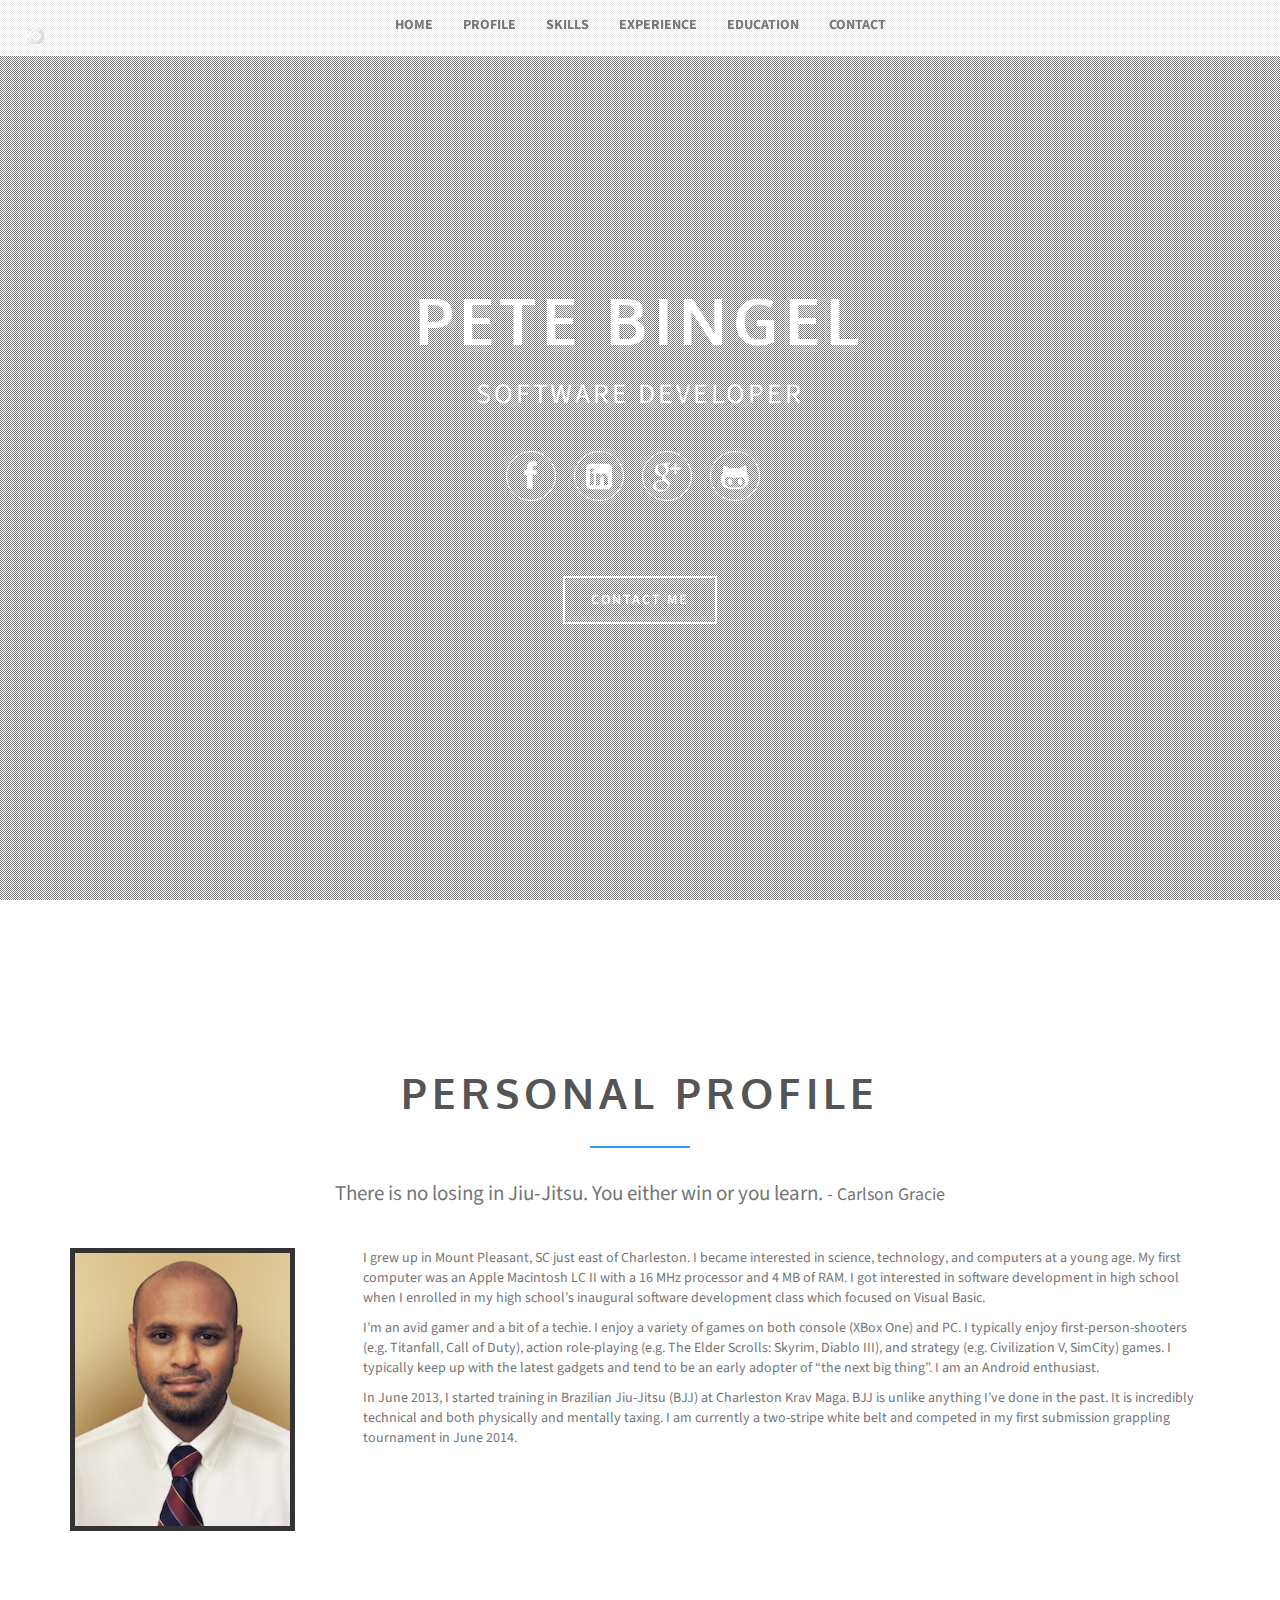
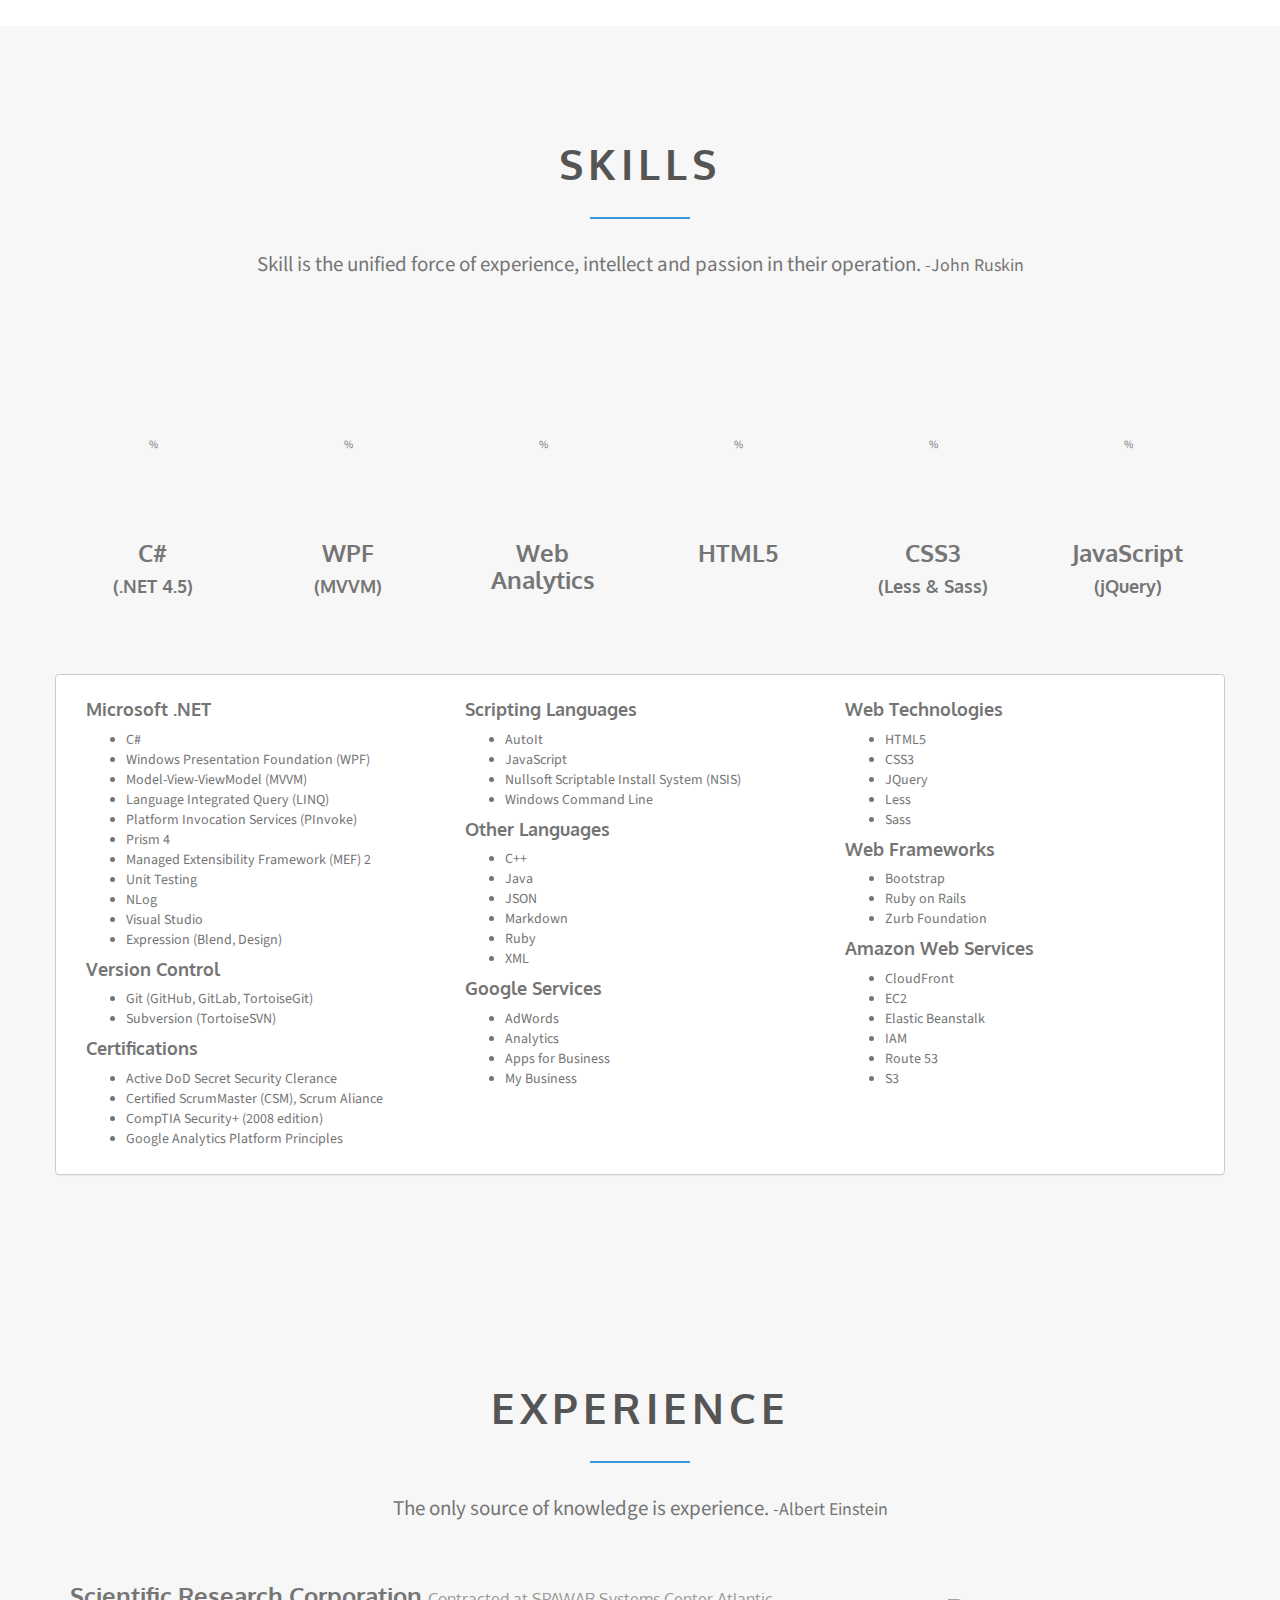
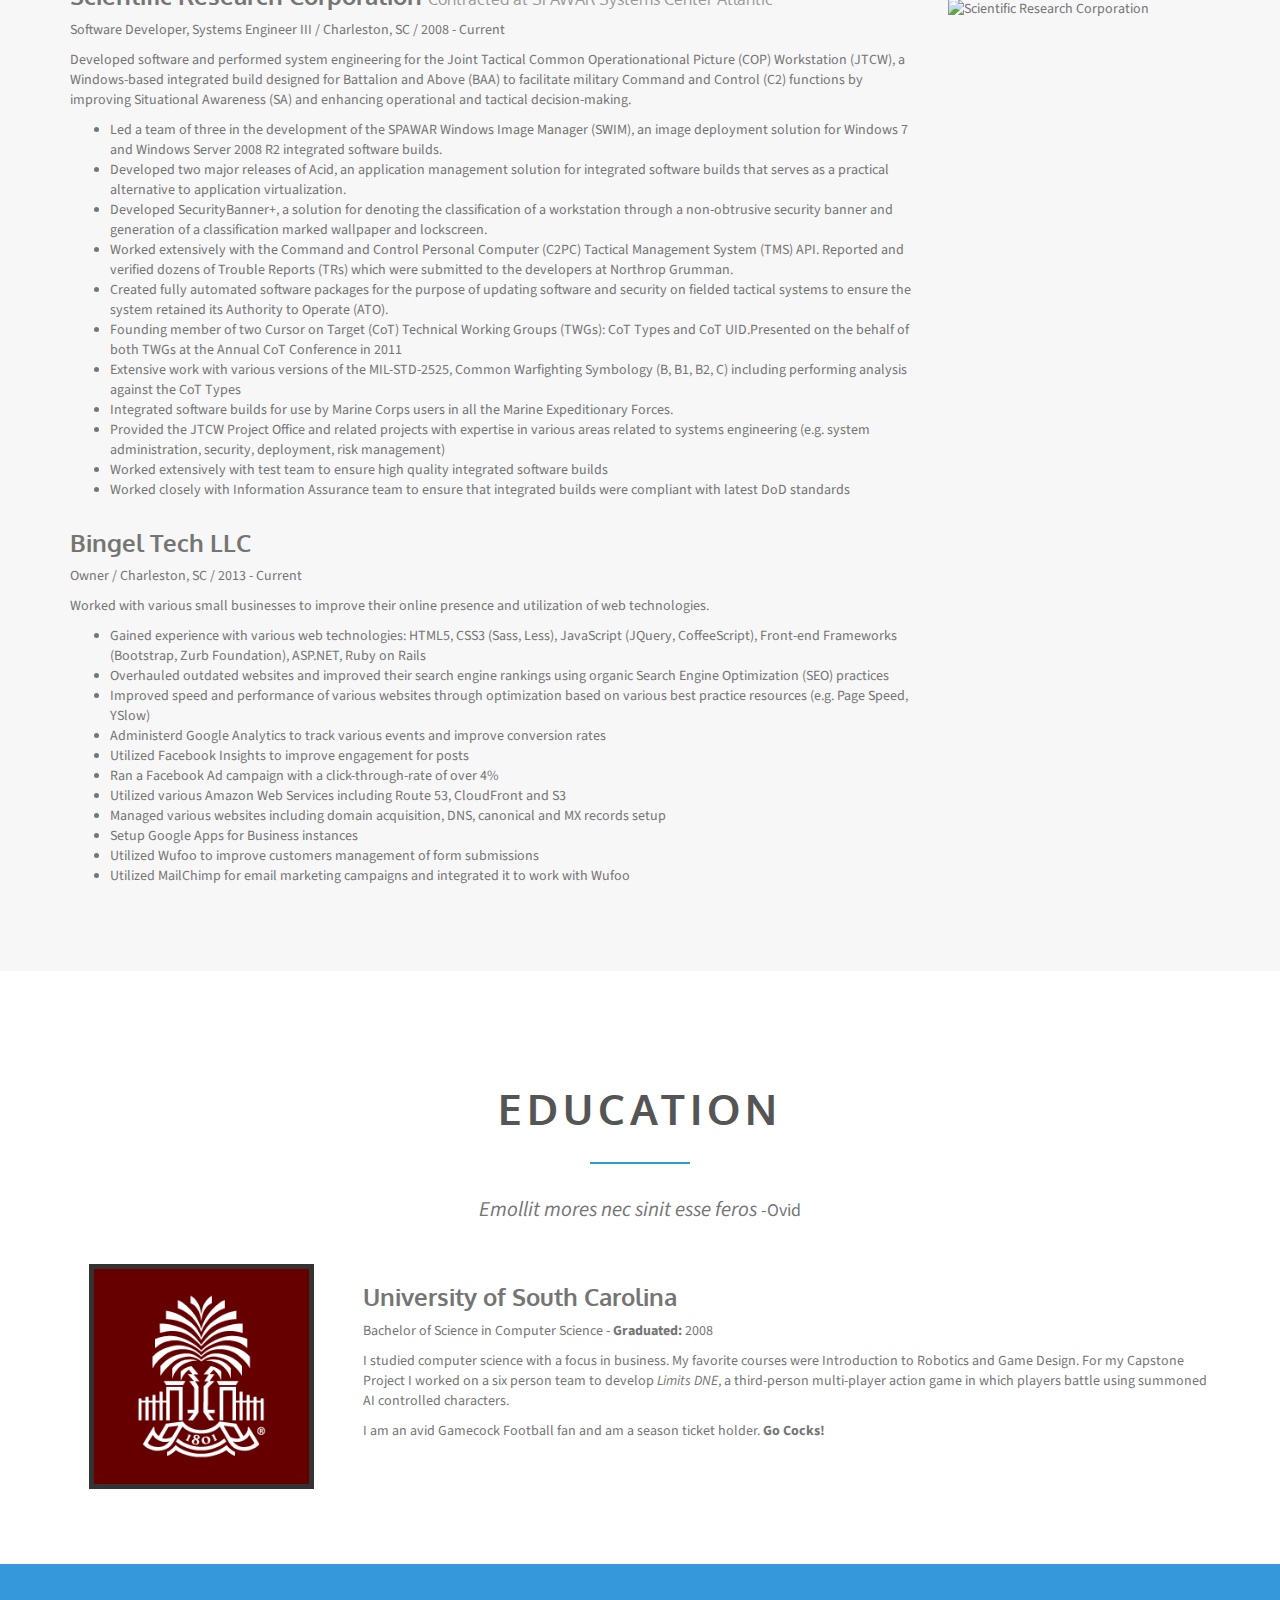
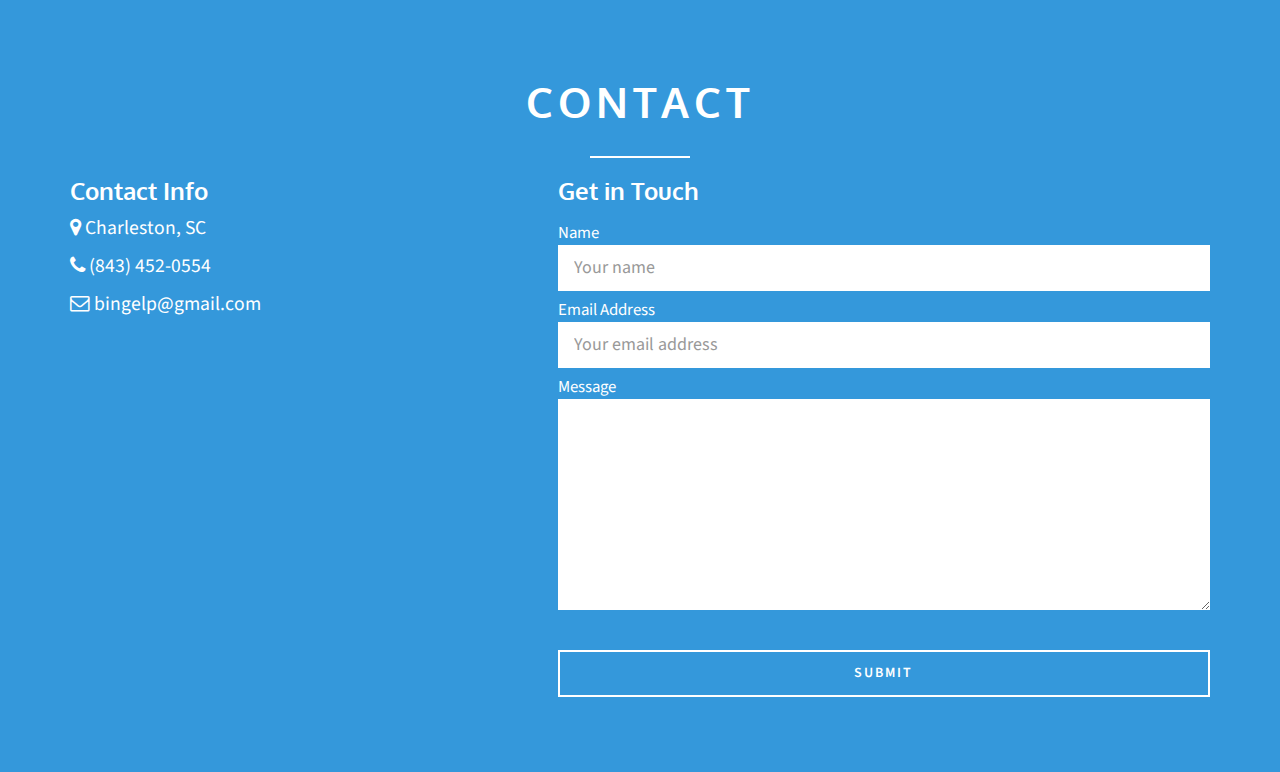
==== index.html @ f2e49a35 "initial commit" ====
<!DOCTYPE html>
<!--[if lt IE 7]> <html class="no-js lt-ie9 lt-ie8 lt-ie7"> <![endif]-->
<!--[if IE 7]> <html class="no-js lt-ie9 lt-ie8"> <![endif]-->
<!--[if IE 8]> <html class="no-js lt-ie9"> <![endif]-->
<!--[if gt IE 8]><!--> <html class="no-js"> <!--<![endif]-->
  <head prefix="og http://ogp.me/ns#">
     <meta charset="utf-8">
     <meta http-equiv="X-UA-Compatible" content="IE=edge">
     <title>Pete Bingel | Software Developer</title>
     <meta name="description" content="Pete Bingel, Software Developer, from Charleston, SC">
     <meta name="viewport" content="width=device-width, initial-scale=1">
     <meta name="author" content="Peter Bingel">
     <meta property="og:title" content="Pete Bingel, Software Developer, from Charleston, SC">
     <meta property="og:type" content="website">
     <meta property="og:url" content="http://petebingel.me/">
     <meta property="og:image" content="img/profile.jpg">
     <meta property="og:image:type" content="image/jpg">
     <meta property="og:image:width" content="255">
     <meta property="og:image:height" content="324">
     <meta property="og:description" content="Pete Bingel, Software Developer, from Charleston, SC">
     <!-- Place favicon.ico and apple-touch-icon.png in the root directory -->
     <!-- Bootstrap core CSS -->
     <link rel="stylesheet" href="css/bootstrap.min.css">
     <!-- Fonts from Font Awsome -->
     <link rel="stylesheet" href="css/font-awesome.min.css">
     <!-- Magnific popup -->
     <link rel="stylesheet" href="css/magnific-popup.css">
     <!-- Custom styles for this template -->
     <link rel="stylesheet" href="css/main.css">
     <!-- Color styles -->
     <link rel="stylesheet" href="css/colors/blue.css">
     <script type="application/ld+json">
    {
      "@context": "http://schema.org",
      "@type": "Person",
      "address": {
        "@type": "PostalAddress",
        "addressLocality": "Charleston",
        "addressRegion": "SC",
        "postalCode": "20407"
      },
      "email": "mailto:bingelp@gmail.com",
      "image": "img/profile.jpg",
      "jobTitle": "Software Developer",
      "name": "Pete Bingel",
      "givenName": "Peter",
      "familyName": "Bingel",
      "telephone": "(843) 452-0554",
      "url": "http://petebingel.me",
      "alumniOf": {
         "@type": "OrganizationRole",
         "alumniOf": {
           "@type": "CollegeOrUniversity",
           "name": "University of South Carolina",
           "sameAs": "http://sc.edu"
        }
      }
    }
    </script>
     <!-- Feature detection -->
     <script src="js/modernizr-2.6.2.min.js"></script>
     <!-- Fonts -->
     <link href='http://fonts.googleapis.com/css?family=Source+Sans+Pro:300,400,600,700,900,300italic,400italic,600italic,700italic,900italic' rel='stylesheet' type='text/css'>
     <link href='http://fonts.googleapis.com/css?family=Oxygen:400,700' rel='stylesheet' type='text/css'>
     <!-- HTML5 shim and Respond.js IE8 support of HTML5 elements and media queries -->
     <!--[if lt IE 9]>
     <script src="js/plugins/html5shiv.js"></script>
     <script src="js/plugins/respond.min.js"></script>
     <![endif]-->
     <script>
        (function(i,s,o,g,r,a,m){i['GoogleAnalyticsObject']=r;i[r]=i[r]||function(){
        (i[r].q=i[r].q||[]).push(arguments)},i[r].l=1*new Date();a=s.createElement(o),
        m=s.getElementsByTagName(o)[0];a.async=1;a.src=g;m.parentNode.insertBefore(a,m)
        })(window,document,'script','//www.google-analytics.com/analytics.js','ga');

        ga('create', 'UA-48971770-1', 'auto');
        ga('require', 'displayfeatures');
        ga('send', 'pageview');

     </script>
  </head>
  <body>
     <div class="navbar navbar-default navbar-static-top" role="navigation">
        <div class="container">
           <div class="navbar-header">
              <button type="button" class="navbar-toggle collapsed" data-toggle="collapse" data-target=".navbar-collapse">
              <span class="sr-only">Toggle navigation</span>
              <span class="icon-bar"></span>
              <span class="icon-bar"></span>
              <span class="icon-bar"></span>
              </button>
           </div>
           <div class="navbar-collapse collapse">
              <ul class="nav navbar-nav" id="main-menu">
                 <li><a href="#page-welcome">Home</a></li>
                 <li><a href="#page-profile">Profile</a></li>
                 <li><a href="#page-skills">Skills</a></li>
                 <li><a href="#page-experience">Experience</a></li>
                 <li><a href="#page-education">Education</a></li>
                 <!-- <li><a href="#page-portfolio">Portfolio</a></li> -->
                 <li><a href="#page-contact">Contact</a></li>
              </ul>
           </div>
           <!--/.nav-collapse -->
        </div>
     </div>
     <!-- welcome begins -->
     <section id="page-welcome" class="page-welcome">
        <div>
           <ul class="slider-controls">
              <li><a id="vegas-next" class="next" href="#"></a></li>
              <li><a id="vegas-prev" class="prev" href="#"></a></li>
           </ul>
        </div>
        <div class="container">
           <div class="row">
              <header class="centered">
                 <h1>Pete Bingel</h1>
                 <p>Software Developer</p>
              </header>
              <div class="social-icons">
                 <a href="https://www.facebook.com/bingelp" class="btn btn-round btn-clear btn-facebook"><i class="fa fa-facebook"></i></a>
                 <a href="https://www.linkedin.com/in/pbingel" class="btn btn-round btn-clear btn-linkedin"><i class="fa fa-linkedin-square"></i></a>
                 <a href="https://www.google.com/+PeteBingel" class="btn btn-round btn-clear btn-google"><i class="fa fa-google-plus"></i></a>
                 <a href="https://github.com/bingelp" class="btn btn-round btn-clear btn-github"><i class="fa fa-github-alt"></i></a>
              </div>
              <a href="#page-contact" class="btn btn-default hire-me">Contact Me</a>
           </div>
        </div>
     </section>
     <!-- welcome ends -->
     <!-- profile begins -->
     <section id="page-profile" class="page-profile">
        <div class="container">
           <header class="section-header">
              <h2 class="section-title">Personal Profile</h2>
              <div class="spacer"></div>
              <p class="section-subtitle">There is no losing in Jiu-Jitsu. You either win or you learn. <small>- Carlson Gracie</small>  </p>
           </header>
           <div class="row">
              <div class="col-md-3">
                 <div class="profile"><img src="img/profile.jpg" alt="profile"/></div>
              </div>
              <div class="col-md-9">
                <p>I grew up in Mount Pleasant, SC just east of Charleston. I became interested in science, technology, and computers at a young age. My first computer was an Apple Macintosh LC II with a 16 MHz processor and 4 MB of RAM. I got interested in software development in high school when I enrolled in my high school’s inaugural software development class which focused on Visual Basic. </p>
                <p>I’m an avid gamer and a bit of a techie. I enjoy a variety of games on both console (XBox One) and PC.  I typically enjoy first-person-shooters (e.g. Titanfall, Call of Duty), action role-playing (e.g. The Elder Scrolls: Skyrim, Diablo III), and strategy (e.g. Civilization V, SimCity) games. I typically keep up with the latest gadgets and tend to be an early adopter of “the next big thing”. I am an Android enthusiast.</p>
                <p>In June 2013, I started training in Brazilian Jiu-Jitsu (BJJ) at Charleston Krav Maga. BJJ is unlike anything I’ve done in the past. It is incredibly technical and both physically and mentally taxing. I am currently a two-stripe white belt and competed in my first submission grappling tournament in June 2014. </p>
              </div>
           </div>
        </div>
     </section>
     <!-- profile ends -->
     <!-- skills begins -->
     <section id="page-skills" class="page-skills">
        <div class="container">
           <header class="section-header">
              <h2 class="section-title"><span>Skills</span></h2>
              <div class="spacer"></div>
              <p class="section-subtitle">Skill is the unified force of experience, intellect and passion in their operation. <small>-John Ruskin</small> </p>
           </header>
           <div class="row">
              <div class="col-md-2">
                 <span class="chart" data-percent="90">
                    <span class="percent"></span>
                    <h3>C#</h3>
                    <h4>(.NET 4.5)</h4>
                 </span>
              </div>
              <div class="col-md-2 ">
                 <span class="chart" data-percent="85">
                    <span class="percent"></span>
                    <h3>WPF</h3>
                    <h4>(MVVM)</h4>
                 </span>
              </div>
              <div class="col-md-2">
                 <span class="chart" data-percent="75">
                    <span class="percent"></span>
                    <h3>Web Analytics</h3>
                 </span>
              </div>
              <div class="col-md-2">
                 <span class="chart" data-percent="75">
                    <span class="percent"></span>
                    <h3>HTML5</h3>
                 </span>
              </div>
              <div class="col-md-2">
                 <span class="chart" data-percent="65">
                    <span class="percent"></span>
                    <h3>CSS3</h3>
                    <h4>(Less & Sass)</h4>
                 </span>
              </div>
              <div class="col-md-2">
                 <span class="chart" data-percent="60">
                    <span class="percent"></span>
                    <h3>JavaScript</h3>
                    <h4>(jQuery)</h4>
                 </span>
              </div>
           </div>
           <div class="row skills panel">
              <div class="panel-body">
                 <div class="col-md-4">
                    <h4>Microsoft .NET</h4>
                    <ul>
                       <li>C#</li>
                       <li>Windows Presentation Foundation (WPF)</li>
                       <li>Model-View-ViewModel (MVVM)</li>
                       <li>Language Integrated Query (LINQ)</li>
                       <li>Platform Invocation Services (PInvoke)</li>
                       <li>Prism 4 </li>
                       <li>Managed Extensibility Framework (MEF) 2</li>
                       <li>Unit Testing</li>
                       <li>NLog</li>
                       <li>Visual Studio</li>
                       <li>Expression (Blend, Design)</li>
                    </ul>
                    <h4>Version Control</h4>
                    <ul>
                       <li>Git (GitHub, GitLab, TortoiseGit)</li>
                       <li>Subversion (TortoiseSVN)</li>
                    </ul>
                    <h4>Certifications</h4>
                    <ul>
                      <li>Active DoD Secret Security Clerance</li>
                      <li>Certified ScrumMaster (CSM), Scrum Aliance</li>
                      <li>CompTIA Security+ (2008 edition)</li>
                      <li>Google Analytics Platform Principles</li>
                    </ul>
                 </div>
                 <div class="col-md-4">
                    <h4>Scripting Languages</h4>
                    <ul>
                       <li>AutoIt</li>
                       <li>JavaScript</li>
                       <li>Nullsoft Scriptable Install System (NSIS)</li>
                       <li>Windows Command Line</li>
                    </ul>
                    <h4>Other Languages</h4>
                    <ul>
                       <li>C++</li>
                       <li>Java</li>
                       <li>JSON</li>
                       <li>Markdown</li>
                       <li>Ruby</li>
                       <li>XML</li>
                    </ul>
                    <h4>Google Services</h4>
                    <ul>
                       <li>AdWords</li>
                       <li>Analytics</li>
                       <li>Apps for Business</li>
                       <li>My Business</li>
                    </ul>
                 </div>
                 <div class="col-md-4">
                    <h4>Web Technologies</h4>
                    <ul>
                       <li>HTML5</li>
                       <li>CSS3</li>
                       <li>JQuery</li>
                       <li>Less</li>
                       <li>Sass</li>
                    </ul>
                    <h4>Web Frameworks</h4>
                    <ul>
                       <li>Bootstrap</li>
                       <li>Ruby on Rails</li>
                       <li>Zurb Foundation</li>
                    </ul>
                    <h4>Amazon Web Services</h4>
                    <ul>
                       <li>CloudFront</li>
                       <li>EC2</li>
                       <li>Elastic Beanstalk</li>
                       <li>IAM</li>
                       <li>Route 53</li>                       
                       <li>S3</li>
                    </ul>
                 </div>
              </div>
           </div>
        </div>
     </section>
     <!-- skills ends -->
     <!-- experience begins -->
     <section id="page-experience" class="page-experience">
        <div class="container">
           <header class="section-header">
              <h2 class="section-title"><span>Experience</span></h2>
              <div class="spacer"></div>
              <p class="section-subtitle">The only source of knowledge is experience. <small>-Albert Einstein</small> </p>
           </header>
           <div class="row">
              <div class="col-md-3 col-md-push-9">
                 <div class="src centered"><img src="img/src_logo.png" alt="Scientific Research Corporation"/></div>
              </div>
              <div class="col-md-9 col-md-pull-3">
                 <article class="experience">
                    <header>
                       <h3>Scientific Research Corporation <small>Contracted at SPAWAR Systems Center Atlantic</small></h3>
                       <p>Software Developer, Systems Engineer III / Charleston, SC / 2008 - Current</p>
                    </header>
                    <p>Developed software and performed system engineering for the Joint Tactical Common Operationational Picture (COP) Workstation (JTCW), a Windows-based integrated build designed for Battalion and Above (BAA) to facilitate military Command and Control (C2) functions by improving Situational Awareness (SA) and enhancing operational and tactical decision-making.</p>
                    <ul>
                       <li>Led a team of three in the development of the SPAWAR Windows Image Manager (SWIM), an image deployment solution for Windows 7 and Windows Server 2008 R2 integrated software builds.</li>
                       <li>Developed two major releases of Acid, an application management solution for integrated software builds that serves as a practical alternative to application virtualization.</li>
                       <li>Developed SecurityBanner+, a solution for denoting the classification of a workstation through a non-obtrusive security banner and generation of a classification marked wallpaper and lockscreen.</li>
                       <li>Worked extensively with the Command and Control Personal Computer (C2PC) Tactical Management System (TMS) API. Reported and verified dozens of Trouble Reports (TRs) which were submitted to the developers at Northrop Grumman.  </li>
                       <li>Created fully automated software packages for the purpose of updating software and security on fielded tactical systems to ensure the system retained its Authority to Operate (ATO).</li>
                       <li>Founding member of two Cursor on Target (CoT) Technical Working Groups (TWGs): CoT Types and CoT UID.Presented on the behalf of both TWGs at the Annual CoT Conference in 2011</li>
                       <li>Extensive work with various versions of the MIL-STD-2525, Common Warfighting Symbology (B, B1, B2, C) including performing analysis against the CoT Types</li>
                       <li>Integrated software builds for use by Marine Corps users in all the Marine Expeditionary Forces. </li>
                       <li>Provided the JTCW Project Office and related projects with expertise in various areas related to systems engineering (e.g. system administration, security, deployment, risk management)</li>
                       <li>Worked extensively with test team to ensure high quality integrated software builds</li>
                       <li>Worked closely with Information Assurance team to ensure that integrated builds were compliant with latest DoD standards</li>
                    </ul>
                 </article>
              </div>

           </div>
           <div class="row">
              <div class="col-md-3 col-md-push-9">
                
              </div>
              <div class="col-md-9 col-md-pull-3">
                 <article class="experience">
                    <header>
                       <h3>Bingel Tech LLC</h3>
                       <p>Owner / Charleston, SC / 2013 - Current</p>
                    </header>
                    <p>Worked with various small businesses to improve their online presence and utilization of web technologies. </p>
                    <ul>
                       <li>Gained experience with various web technologies: HTML5, CSS3 (Sass, Less), JavaScript (JQuery, CoffeeScript), Front-end Frameworks (Bootstrap, Zurb Foundation),  ASP.NET, Ruby on Rails</li>
                       <li>Overhauled outdated websites and improved their search engine rankings using organic Search Engine Optimization (SEO) practices</li>
                       <li>Improved speed and performance of various websites through optimization based on various best practice resources (e.g. Page Speed, YSlow)</li>
                       <li>Administerd Google Analytics to track various events and improve conversion rates</li>
                       <li>Utilized Facebook Insights to improve engagement for posts</li>
                       <li>Ran a Facebook Ad campaign with a click-through-rate of over 4%</li>
                       <li>Utilized various Amazon Web Services including Route 53, CloudFront and S3</li>
                       <li>Managed various websites including domain acquisition, DNS, canonical and MX records setup</li>
                       <li>Setup Google Apps for Business instances</li>
                       <li>Utilized Wufoo to improve customers management of form submissions</li>
                       <li>Utilized MailChimp for email marketing campaigns and integrated it to work with Wufoo </li>
                    </ul>
                 </article>
              </div>

           </div>
        </div>
     </section>
     <!-- experience ends -->
     <!-- education begins -->
     <section id="page-education" class="page-education">
        <div class="container">
           <header class="section-header">
              <h2 class="section-title"><span>Education</span></h2>
              <div class="spacer"></div>
              <p class="section-subtitle"><em title="Learning humanizes character and does not permit it to be cruel">Emollit mores nec sinit esse feros</em> <small>-Ovid</small></p>
           </header>
           <div class="row">
              <div class="col-md-3">
                 <div class="usc centered"><img src="img/usc.jpg" alt="Univ of South Carolina"/></div>
              </div>
              <div class="col-md-9">
                 <article class="education">
                    <header>
                       <h3>University of South Carolina</h3>
                       <p>Bachelor of Science in Computer Science - <strong>Graduated:</strong> 2008</p>
                    </header>
                    <p>I studied computer science with a focus in business. My favorite courses were Introduction to Robotics and Game Design. For my Capstone Project I worked on a six person team to develop <em>Limits DNE</em>, a third-person multi-player action game in which players battle using summoned AI controlled characters. </p>
                    <p>I am an avid Gamecock Football fan and am a season ticket holder. <strong>Go Cocks!</strong></p>
                 </article>
              </div>
           </div>
        </div>
     </section>
     <!-- education ends -->
     <!-- portfolio begins -->

     <!-- portfolio ends -->
     <!-- contact begins -->
     <section id="page-contact" class="page-contact">
        <div class="container">
           <header class="section-header">
              <h2 class="section-title"><span>Contact</span></h2>
              <div class="spacer"></div>
           </header>
           <div class="row">
              <div class="col-sm-5 contact-info">
                 <h3>Contact Info</h3>
                 <p><i class="fa fa-map-marker"></i> <a href="http://www.google.com/maps/place/Charleston,+SC/" target="_blank"> <span itemprop="addressLocality">Charleston</span>, <span itemprop="addressRegion">SC</span></a> </p>
                 <p><i class="fa fa-phone"></i> <a href="tel:8434520554" itemprop="telephone">(843) 452-0554</a></p>
                 <p><i class="fa fa-envelope-o"></i> <a href="mailto:bingelp@gmail.com" itemprop="email">bingelp@gmail.com</a></p>
              </div>
              <div class="col-sm-7">
                 <h3>Get in Touch</h3>
                 <form  class="form-horizontal" id="contact-form" action="//forms.brace.io/bingelp@gmail.com" method="POST">
                    <div class="control-group">
                       <label class="control-label" for="name">Name</label>
                       <div class="controls">
                          <input type="text" name="name" id="name" placeholder="Your name" class="form-control input-lg ">
                       </div>
                    </div>
                    <div class="control-group">
                       <label class="control-label" for="email">Email Address</label>
                       <div class="controls">
                          <input type="text" name="_replyto" id="email" placeholder="Your email address" class="form-control input-lg">
                       </div>
                    </div>
                    <div class="control-group">
                       <label class="control-label" for="message">Message</label>
                       <div class="controls">
                          <textarea name="message" id="message" rows="8" class="form-control input-lg"></textarea>
                       </div>
                    </div>
                    <div class="form-actions">
                       <input type="submit" class="btn btn-default btn-lg btn-block"></input>
                    </div>
                 </form>
                 <!-- End contact-form -->
              </div>
           </div>
           <!-- End row -->
        </div>
     </section>
     <!-- contact ends -->
     <script src="js/jquery-1.10.2.min.js"></script>
     <script src="js/bootstrap.min.js"></script>
     <script src="js/jquery.scrollTo.js"></script>
     <script src="js/jquery.nav.js"></script>
     <script src="js/jquery.sticky.js"></script>
     <script src="js/jquery.easypiechart.min.js"></script>
     <script src="js/jquery.vegas.min.js"></script>
     <script src="js/jquery.isotope.min.js"></script>
     <script src="js/jquery.magnific-popup.min.js"></script>
     <script src="js/jquery.validate.js"></script>
     <script src="js/waypoints.min.js"></script>
     <script src="js/main.js"></script>
  </body>
</html>
---- css/main.css ----
/* ==========================================================================
   Articulate v1.0
   ========================================================================== */


/* ==========================================================================
   Base styles
   ========================================================================== */

html, body {
    height: 100%;
    width: 100%;
    font-family: 'Source Sans Pro', Helvetica, Arial, sans-serif;
    color:#757575;
}

img { 
    max-width: 100%;
}

a:link,a:visited {
    outline: 0;
}

a:hover,a:active {
    text-decoration: none;
}

a img {
    border: 0;
}

h1,h2,h3,h4,h5,h6{
    font-family: 'Oxygen', sans-serif;
    font-weight: 700;
}

cite {
  color: #aaa;
}

/* ==========================================================================
   Navigation
   ========================================================================== */
.navbar{
    width:100%;
}

.navbar-default {
    background: rgba(255, 255, 255, 0.85);
    border: none;
    color:#777;
    text-transform: uppercase;
    display: inline-block;
    text-align: center;
    position:fixed;

}

.navbar-nav{
    margin: 0 auto;
    padding: 0;
    list-style: none;
    display: inline-block;
    float:none;
    font-size: 1em;
    font-weight: bold;
}

.navbar-default .navbar-nav>li>a:hover, 
.navbar-default .navbar-nav>li>a:focus {
background-color: transparent;
}

.navbar-default .navbar-nav>.active>a, 
.navbar-default .navbar-nav>.active>a:hover, 
.navbar-default .navbar-nav>.active>a:focus {
    background: none;
}
/* ==========================================================================
  Layout 
   ========================================================================== */

#page-welcome{
    width: 100%;
    height: 100%;
    position: relative;
    overflow: hidden;
    text-align: center;
    -webkit-background-size: cover;
    -moz-background-size: cover;
    -o-background-size: cover;
    background-size: cover;
}



#page-welcome header{
    color:#fff;
    padding-top:20%;

}

#page-welcome header h1{
    margin: 0;
    padding: 0;
    font-size: 4.5em;
    font-weight: 700;
    letter-spacing: 0.1em;
    line-height: 1em;
   text-transform: uppercase;
}

#page-welcome header p{
    font-size: 2em;
    display: inline-block;
    margin-bottom: 5px;
    padding: 0 8px;
     letter-spacing: 0.1em;
    line-height: 3em;
    text-transform: uppercase;
}


#page-profile{
    padding: 75px 0;
    background:#fff;
}

#page-profile .profile{
    border: 5px solid #333;
    width:225px;
    height:283px;
    margin: 0 20px 20px 0;
   
}




#page-skills{
    padding: 75px 0;
    background:#f7f7f7;
    text-align: center;
}

#page-skills .skills{
  text-align: left;
  margin-top: 75px;
  border: 1px solid #ccc;
  
}

#page-education{
    padding: 75px 0;
    background:#fff;
}

#page-education .usc{
    border: 5px solid #333;
    width:225px;
    height:225px;
   
}


#page-experience{
     padding: 75px 0;
    background:#f7f7f7;
}

#page-experience .src{
    width:300px;
    height:125px;
   margin-top: 35px;
}


#page-portfolio{
    padding: 75px 0;
    background:#fff;

}

#page-contact{
    padding: 75px 0;
}

#page-contact .contact-info p{
    font-size:1.4em;
}

#page-contact .contact-info a{
    color: white;
}


/* ==========================================================================
   Portfolio   
   ========================================================================== */

#grid-controls-wrapper{
    text-align: center;
    float:none;
    width:100%;

}

.center-pills { 
    display: inline-block; 
}
#grid .mix{
    width: 200px;
    height: 150px;
    vertical-align: top;
    margin:20px 20px 20px 0 ;
    color: #fff;
    text-align: center;
    display: inline-block; 

}


#grid .mix .thumbnail{
    border:2px thin #F7F7F7;
    padding:0;
    border-radius:0;
}


#grid .mix .overlay{
    width: 200px;
    height: 150px;
    position:absolute;
    opacity:0;

}

#grid .mix .overlay:hover{
     opacity:.8;
}

#grid .mix .overlay i{
    font-size: 2em;
    opacity: 1;
    color: #fff;
    padding-top: 30%;
}

 
 
.isotope-item {
    z-index: 2;
}
 
.isotope-hidden.isotope-item {
    pointer-events: none;
    z-index: 1;
}

.isotope,
.isotope .isotope-item {
  /* change duration value to whatever you like */
  -webkit-transition-duration: 0.8s;
     -moz-transition-duration: 0.8s;
      -ms-transition-duration: 0.8s;
       -o-transition-duration: 0.8s;
          transition-duration: 0.8s;
}
 
.isotope {
  -webkit-transition-property: height, width;
     -moz-transition-property: height, width;
      -ms-transition-property: height, width;
       -o-transition-property: height, width;
          transition-property: height, width;
}
 
.isotope .isotope-item {
  -webkit-transition-property: -webkit-transform, opacity;
     -moz-transition-property:    -moz-transform, opacity;
      -ms-transition-property:     -ms-transform, opacity;
       -o-transition-property:      -o-transform, opacity;
          transition-property:         transform, opacity;
}
 
/**** disabling Isotope CSS3 transitions ****/
 
.isotope.no-transition,
.isotope.no-transition .isotope-item,
.isotope .isotope-item.no-transition {
  -webkit-transition-duration: 0s;
     -moz-transition-duration: 0s;
      -ms-transition-duration: 0s;
       -o-transition-duration: 0s;
          transition-duration: 0s;
}

/* ==========================================================================
   Vegas slider
   ========================================================================== */

.vegas-loading {
    border-radius: 10px;
    background: #000;
    background: rgba(0,0,0,0.7);
    background: url(../img/loading.gif) no-repeat center center;
    height: 32px;
    left: 20px;
    position: fixed;
    top: 20px;
    width: 32px; 
    z-index: 0;
}

.vegas-overlay {
    background: transparent url(../img/overlays/16.png);
    opacity: 0.5;
    z-index: -1;
}

.vegas-background {
    -ms-interpolation-mode: bicubic;
    image-rendering: optimizeQuality;
    max-width: none !important; /* counteracts global img modification by twitter bootstrap library */
    z-index: -2;
}

.vegas-overlay,
.vegas-background {
    -webkit-user-select: none;
     -khtml-user-select: none;
       -moz-user-select: none;
        -ms-user-select: none;
            user-select: none;
}

.slider-controls{
    opacity: 0;
    padding: 0;
    margin: 0;
    -webkit-transition: all 0.4s ease-in-out;
    -moz-transition: all 0.4s ease-in-out;
    -o-transition: all 0.4s ease-in-out;
    transition: all 0.4s ease-in-out;
}
.slider-controls li{
    list-style: none;
}

#page-welcome:hover .slider-controls{
    opacity: 1;
    -webkit-transition: all 0.4s ease-in-out;
    -moz-transition: all 0.4s ease-in-out;
    -o-transition: all 0.4s ease-in-out;
    transition: all 0.4s ease-in-out;
}
.slider-controls li a{
        position: absolute;
        z-index: 10;
        top: 40%;
        width: 60px;
        height: 60px;
        cursor: pointer;
}
.next{
    background: url("../img/next.png");
    margin-right: 70px;
    right: 0;
    opacity: 0.3;
}
.prev{
    background: url("../img/prev.png");
    margin-left: 70px;
    left: 0;
    opacity: 0.3;
}
.next:hover, 
.prev:hover{opacity: 1;}

/* ==========================================================================
   Dividers
   ========================================================================== */
.section-header {
    text-align: center;
}

.section-header p{
    font-size: 1.5em;
}
.section-title {
    font-size: 3em;
    font-weight: 700;
    letter-spacing: 5px;
    text-align: center;
    color: #555555;
    text-transform: uppercase;
    padding:20px 0;
}

.spacer {
    width: 100px;
    height: 2px;
    margin: auto;
}

.section-subtitle {
    text-align: center;
    padding:30px 0;
}


/* ==========================================================================
   Forms
   ========================================================================== */
.form-control{
    box-shadow:none;
    -webkit-box-shadow:none;
    border: none;
}

.btn.btn-default{
    margin: 40px auto 0;
    background:transparent;
    position: relative;
    color: #fff;
    font-size: 1em;
    text-transform: uppercase;
    font-weight: 600;
    text-align: center;
    padding: 12px 26px 12px;
    cursor: pointer;
    border: 2px solid #4cddf3;
    border-radius: 0;
    letter-spacing: 2px;
    pointer-events: auto;
    border-color: #fff;
    -webkit-transition: all 0.1s ease-in-out;
    -moz-transition: all 0.1s ease-in-out;
    -o-transition: all 0.1s ease-in-out;
    transition: all 0.1s ease-in-out;
}

.btn.btn-default:hover,
.btn.btn-default:active{
    background:#fff;
    border-color: #fff;
    color:fff;
}

input,.input-lg,button{
    border-radius:0;
}

.control-group.error input, .control-group.error select, .control-group.error textarea {
border-color: #b94a48;
-webkit-box-shadow: inset 0 1px 1px rgba(0, 0, 0, 0.075);
-moz-box-shadow: inset 0 1px 1px rgba(0, 0, 0, 0.075);
box-shadow: inset 0 1px 1px rgba(0, 0, 0, 0.075);
}
.control-group.error .checkbox, .control-group.error .radio, .control-group.error input, .control-group.error select, .control-group.error textarea {
color: #b94a48;
}

.control-label{
  font-size: 1.2em;
  font-weight: normal;
}

label.error{
    color:#fff;
    background:#b94a48;
    border:solid thin #fff;
    padding:3px 5px;
}

label.valid{
    color:#fff;
    background:#5CB85C;
    border:solid thin #fff;
    padding:3px 5px;

}
/* ==========================================================================
   Charts   
   ========================================================================== */
.chart {
  position: relative;
  display: inline-block;
  width: 150px;
  height: 150px;
  margin-top: 50px;
  margin-bottom: 50px;
  text-align: center;
}
.chart canvas {
  position: absolute;
  top: 0;
  left: 0;
}
.percent {
  display: inline-block;
  line-height: 150px;
  z-index: 2;
}
.percent:after {
  content: '%';
  margin-left: 0.1em;
  font-size: .8em;
}


/* ==========================================================================
   Social icons
   ========================================================================== */

.social-icons .btn{
    margin-right: 15px;
}
.social-icons{
    padding-top: 10px;
    margin-bottom: 35px;
}
.social-icons .btn.btn-clear{
    border: 1px solid #fff;
}

.btn-round{
    border-radius: 50%;
    width: 50px;
    height: 50px;
    display: inline-block;
    padding: 0;
}
.btn-round i{
    font-size: 30px;
    top: 10px;
    position: relative;
}
.btn.btn-clear{
    border: 1px solid #fff;
    color: #fff;
    background: none;
    background-color: none;
    font-weight: bold;
    -webkit-transition-duration: 0.8s;
    -moz-transition-duration: 0.8s;
    -o-transition-duration: 0.8s;
    transition-duration: 0.8s;  
    -webkit-transition-property: -webkit-transform;
    -moz-transition-property: -moz-transform;
    -o-transition-property: -o-transform;
    transition-property: transform;
}
.btn.btn-clear:hover, 
.btn.btn-clear.selected{
    background: #fff;
    -webkit-transform:rotate(360deg);
    -moz-transform:rotate(360deg);
    -o-transform:rotate(360deg);
}

.btn-twitter:hover{
    color:#2BA9E0;
}

.btn-facebook:hover{
    color:#204385;
}

.btn-dribbble:hover{
    color:#D92C85;
}

.btn-instagram:hover{
    color:#BAB1A8;
}

.btn-linkedin:hover{
    color:#015786;
}

.btn-pinterest:hover{
    color:#CA2128;
}

.btn-google:hover{
    color:#D3492C;
}

.btn-github:hover{
  color:#555;
}


/* ==========================================================================
   Helper classes
   ========================================================================== */

.left { float: left; }
.right { float: right; }
.text-center {text-align: center;}
.centered {
    margin-left: auto;
    margin-right: auto;
    float: none;
}



/* ==========================================================================
   Responsive Settings
   ========================================================================== */


@media(max-width:992px) {

  #page-profile .profile{
    margin:0 auto 20px auto;
  }


}

@media  (max-width: 479px) {
    
    #page-welcome header h1 {
        font-size: 2em;
    }

    #page-welcome header p {
        font-size: 1em;
       line-height: 3em;
    }
   .section-title {
    font-size: 1.5em;

    }

    .section-header p {
    font-size: 1.2em;
    }

    #page-skills{
         text-align: center;
    }

    #grid{
        text-align: center;
    }

    #page-profile .profile{
    margin:0 auto 20px auto;
  }

  
   

}
---- css/colors/blue.css ----
/* Blue - #3498db */


a:link,a:visited,.navbar-default .navbar-nav>li>a:hover, 
.navbar-default .navbar-nav>li>a:focus,a:hover,a:active,.navbar-default .navbar-nav>.active>a, 
.navbar-default .navbar-nav>.active>a:hover, 
.navbar-default .navbar-nav>.active>a:focus{
	color:#3498db;
}

.spacer,.nav-pills>li.active>a, .nav-pills>li.active>a:hover, .nav-pills>li.active>a:focus,#grid .mix .overlay {

background: #3498db;
}

#page-contact{
	background: #3498db;
	color:#fff;
}

#page-contact .spacer{
	background: #fff;
}

#page-contact .section-title{
	color:#fff;
}

.btn.btn-default:hover,
.btn.btn-default:active{
    color:#3498db;
}
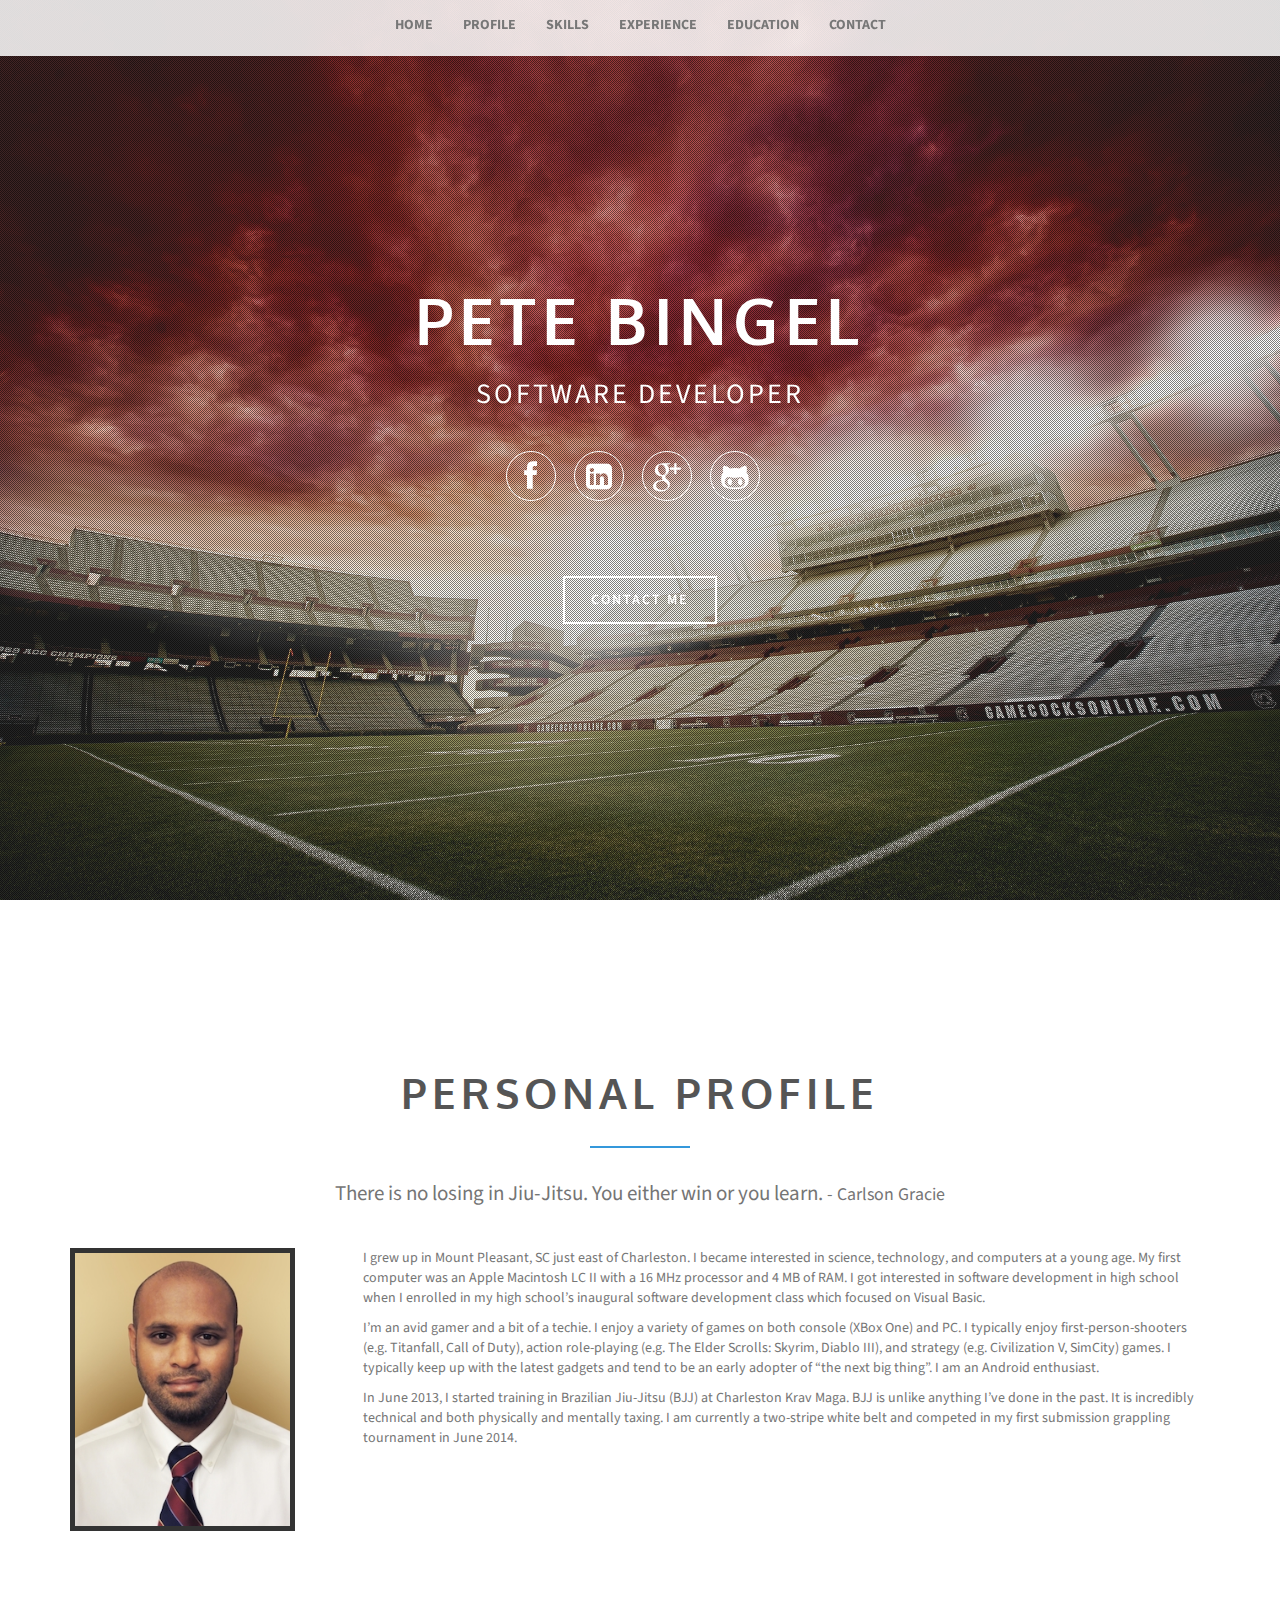
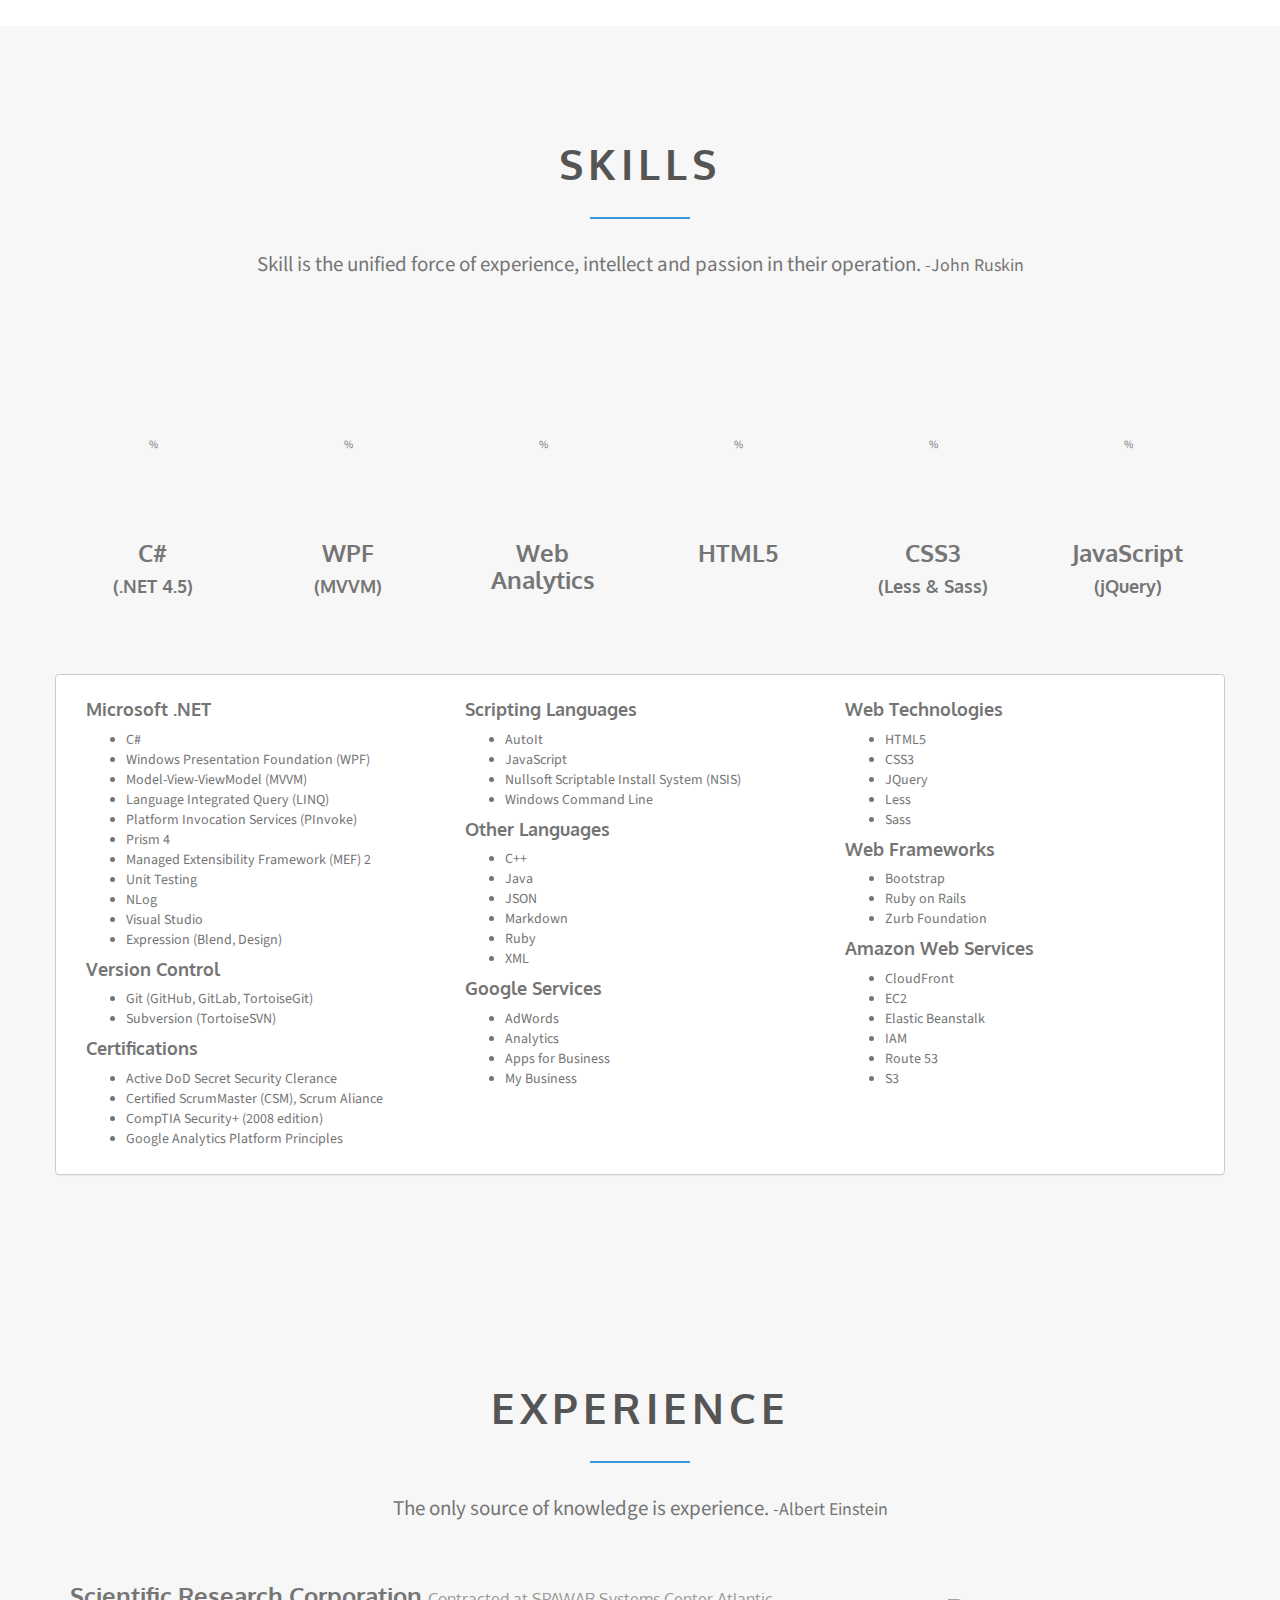
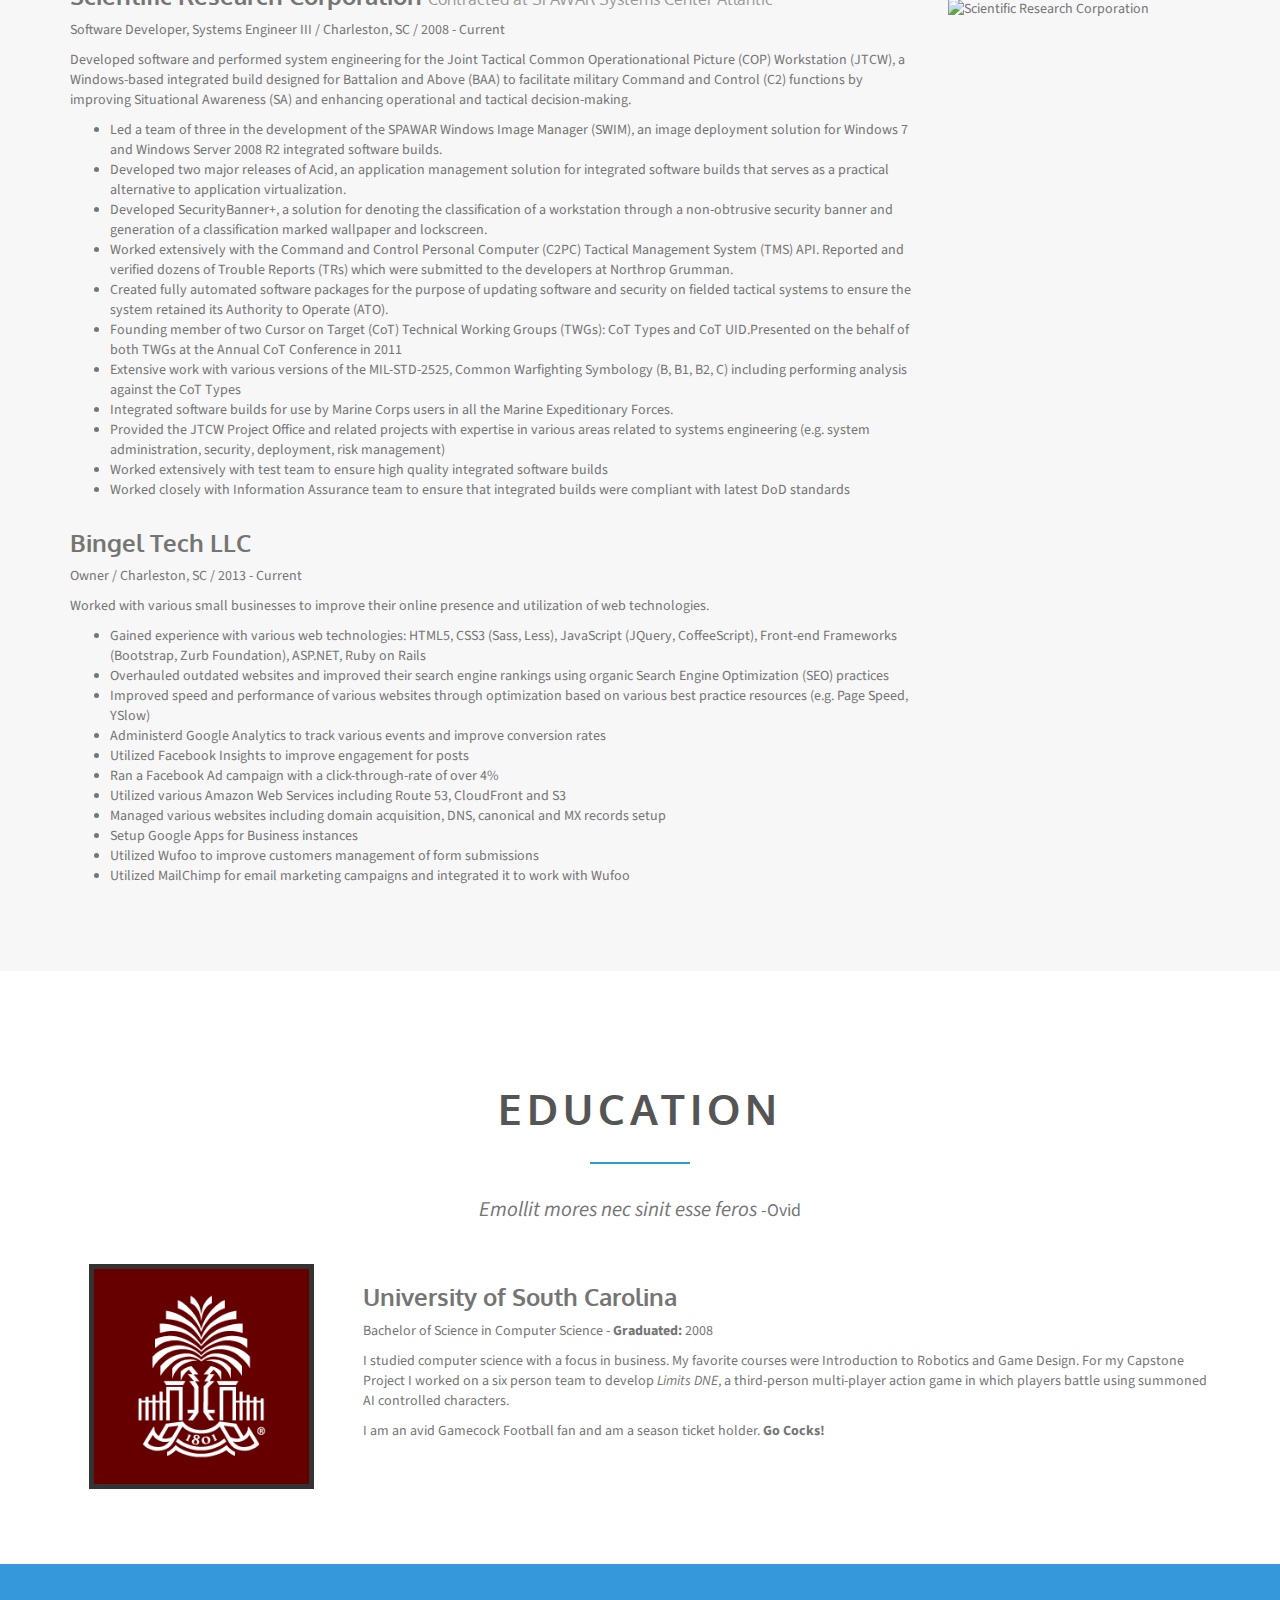
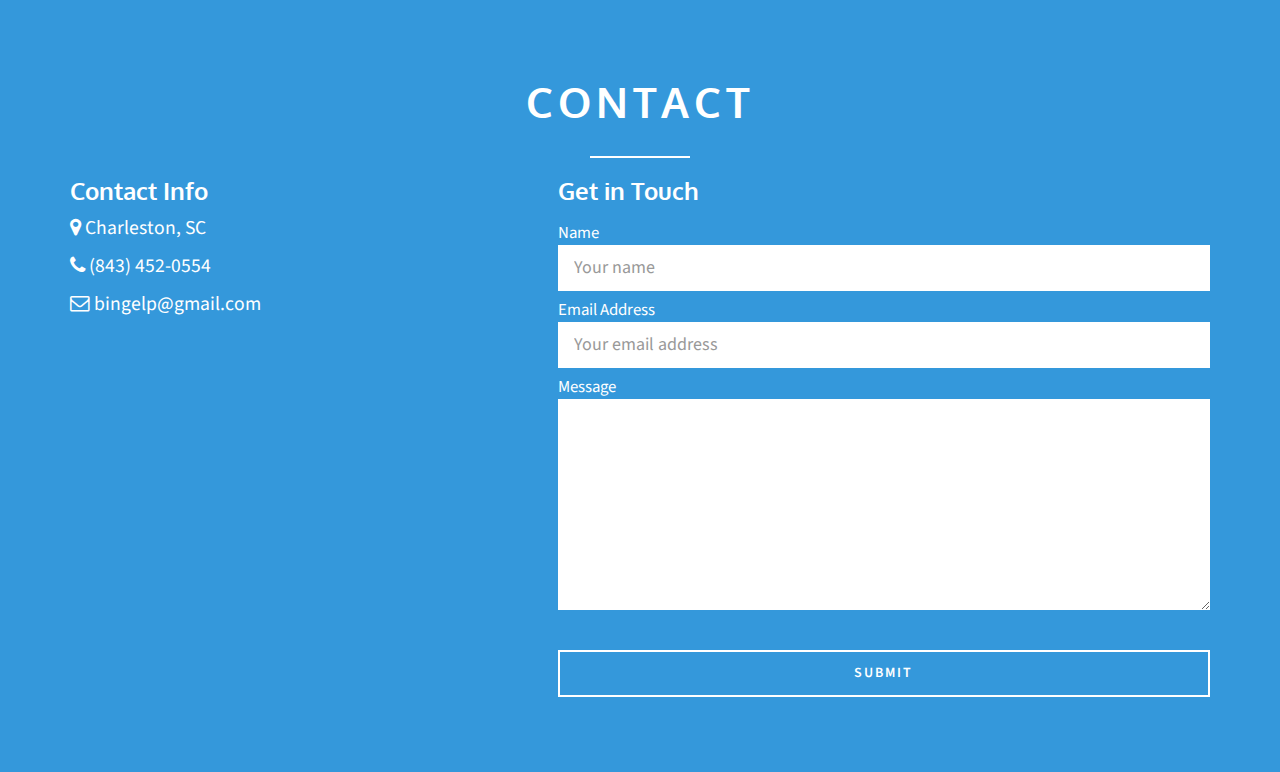
==== commit 5a15d2d1: "updated index.html" ====
--- a/index.html
+++ b/index.html
@@ -27,8 +27,6 @@
      <link rel="stylesheet" href="css/magnific-popup.css">
      <!-- Custom styles for this template -->
      <link rel="stylesheet" href="css/main.css">
-     <!-- Color styles -->
-     <link rel="stylesheet" href="css/colors/blue.css">
      <script type="application/ld+json">
     {
       "@context": "http://schema.org",
@@ -104,7 +102,6 @@
            <!--/.nav-collapse -->
         </div>
      </div>
-     <!-- welcome begins -->
      <section id="page-welcome" class="page-welcome">
         <div>
            <ul class="slider-controls">
@@ -124,12 +121,10 @@
                  <a href="https://www.google.com/+PeteBingel" class="btn btn-round btn-clear btn-google"><i class="fa fa-google-plus"></i></a>
                  <a href="https://github.com/bingelp" class="btn btn-round btn-clear btn-github"><i class="fa fa-github-alt"></i></a>
               </div>
-              <a href="#page-contact" class="btn btn-default hire-me">Contact Me</a>
-           </div>
-        </div>
-     </section>
-     <!-- welcome ends -->
-     <!-- profile begins -->
+              <a href="#page-contact" class="btn btn-default contact-me">Contact Me</a>
+           </div>
+        </div>
+     </section>
      <section id="page-profile" class="page-profile">
         <div class="container">
            <header class="section-header">
@@ -149,8 +144,6 @@
            </div>
         </div>
      </section>
-     <!-- profile ends -->
-     <!-- skills begins -->
      <section id="page-skills" class="page-skills">
         <div class="container">
            <header class="section-header">
@@ -284,8 +277,6 @@
            </div>
         </div>
      </section>
-     <!-- skills ends -->
-     <!-- experience begins -->
      <section id="page-experience" class="page-experience">
         <div class="container">
            <header class="section-header">
@@ -351,8 +342,6 @@
            </div>
         </div>
      </section>
-     <!-- experience ends -->
-     <!-- education begins -->
      <section id="page-education" class="page-education">
         <div class="container">
            <header class="section-header">
@@ -377,11 +366,6 @@
            </div>
         </div>
      </section>
-     <!-- education ends -->
-     <!-- portfolio begins -->
-
-     <!-- portfolio ends -->
-     <!-- contact begins -->
      <section id="page-contact" class="page-contact">
         <div class="container">
            <header class="section-header">
@@ -426,7 +410,6 @@
            <!-- End row -->
         </div>
      </section>
-     <!-- contact ends -->
      <script src="js/jquery-1.10.2.min.js"></script>
      <script src="js/bootstrap.min.js"></script>
      <script src="js/jquery.scrollTo.js"></script>
@@ -440,4 +423,4 @@
      <script src="js/waypoints.min.js"></script>
      <script src="js/main.js"></script>
   </body>
-</html>+ </html>--- a/css/main.css
+++ b/css/main.css
@@ -37,6 +37,25 @@
 
 cite {
   color: #aaa;
+}
+
+a:link,a:visited,.navbar-default .navbar-nav>li>a:hover, 
+.navbar-default .navbar-nav>li>a:focus,a:hover,a:active,.navbar-default .navbar-nav>.active>a, 
+.navbar-default .navbar-nav>.active>a:hover, 
+.navbar-default .navbar-nav>.active>a:focus{
+  color:#3498db;
+}
+
+.spacer,.nav-pills>li.active>a, .nav-pills>li.active>a:hover, .nav-pills>li.active>a:focus,#grid .mix .overlay {
+
+background: #3498db;
+}
+
+
+
+.btn.btn-default:hover,
+.btn.btn-default:active{
+    color:#3498db;
 }
 
 /* ==========================================================================
@@ -184,6 +203,8 @@
 
 #page-contact{
     padding: 75px 0;
+    background: #3498db;
+    color:#fff;
 }
 
 #page-contact .contact-info p{
@@ -192,6 +213,14 @@
 
 #page-contact .contact-info a{
     color: white;
+}
+
+#page-contact .spacer{
+  background: #fff;
+}
+
+#page-contact .section-title{
+  color:#fff;
 }
 
 
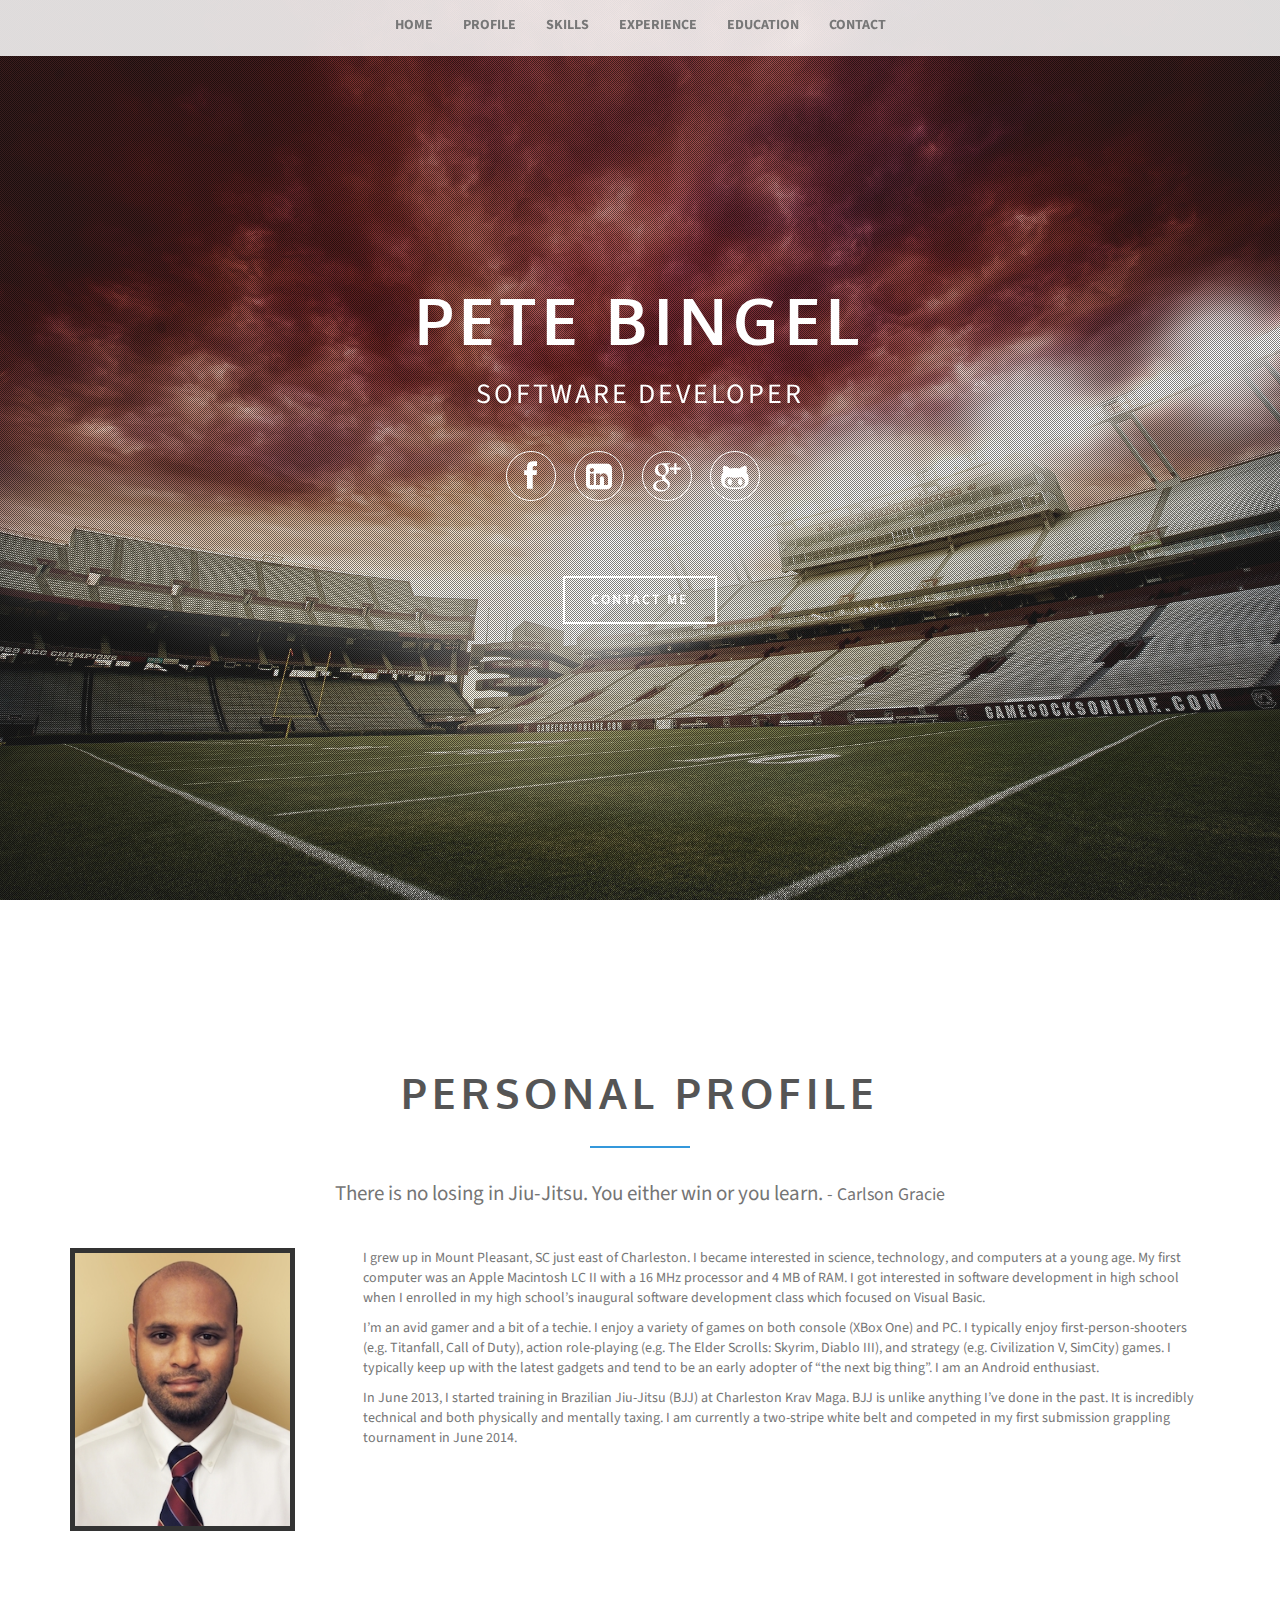
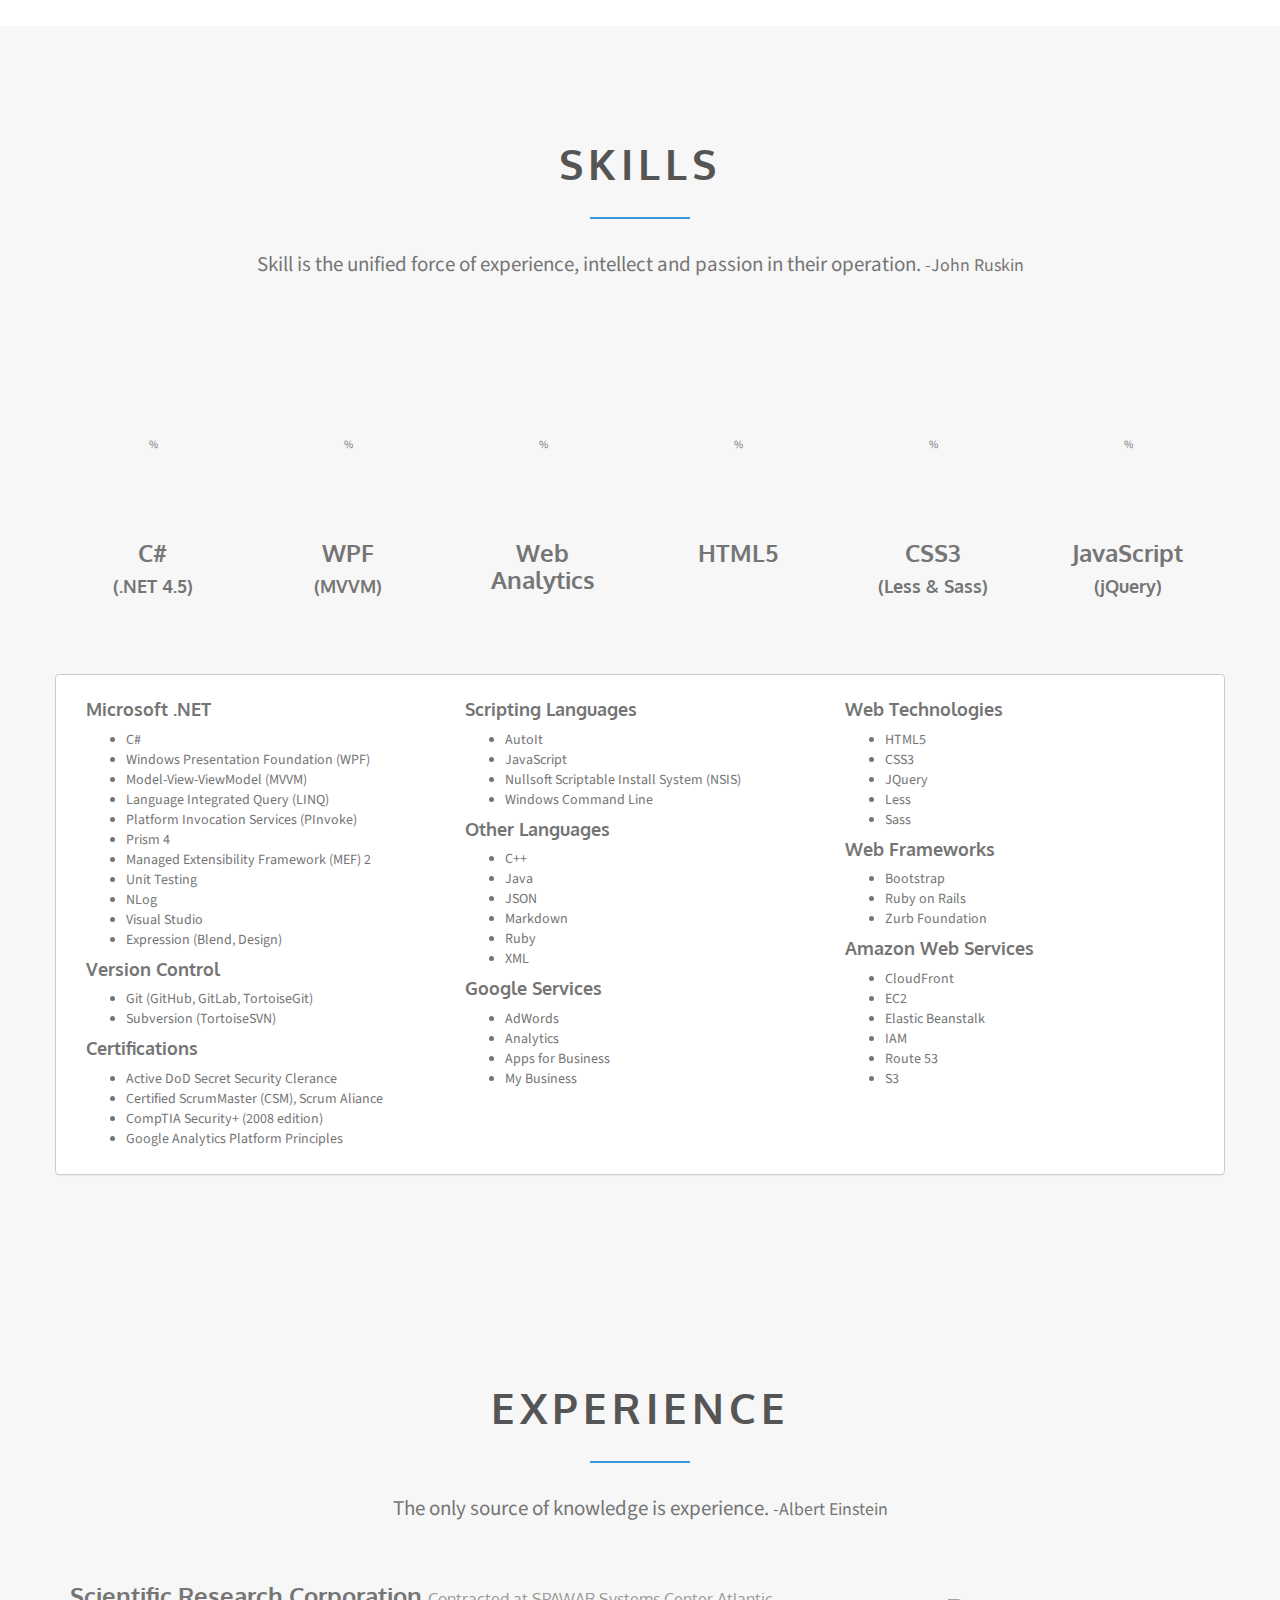
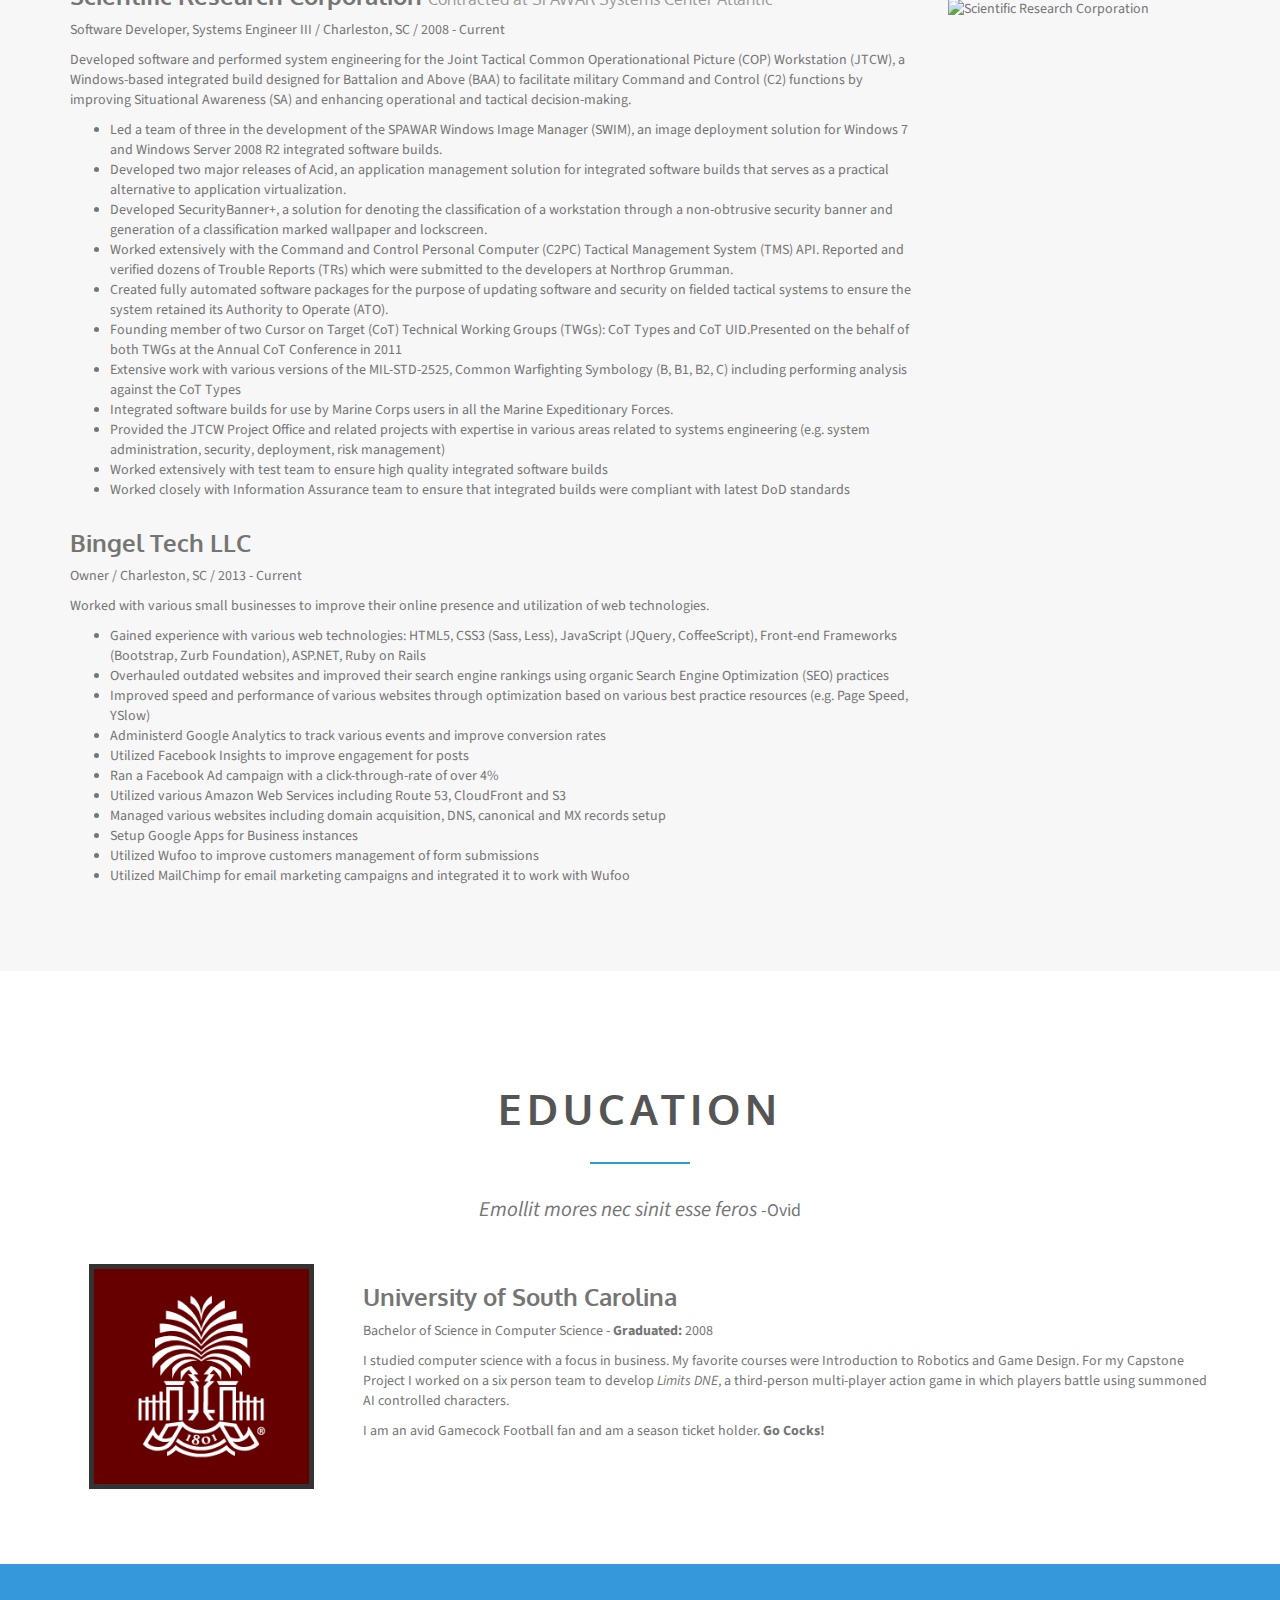
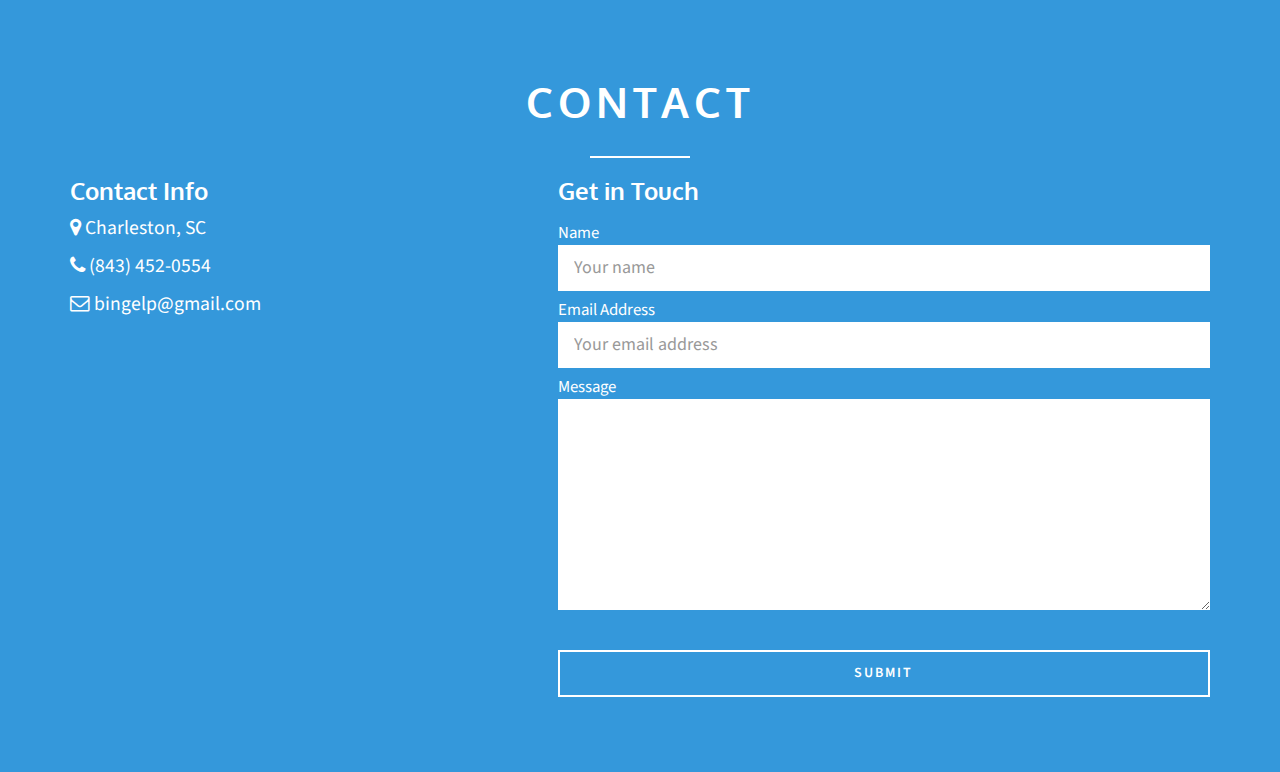
==== commit 77095656: "optimized javascript. removed deleted images" ====
--- a/index.html
+++ b/index.html
@@ -116,10 +116,10 @@
                  <p>Software Developer</p>
               </header>
               <div class="social-icons">
-                 <a href="https://www.facebook.com/bingelp" class="btn btn-round btn-clear btn-facebook"><i class="fa fa-facebook"></i></a>
-                 <a href="https://www.linkedin.com/in/pbingel" class="btn btn-round btn-clear btn-linkedin"><i class="fa fa-linkedin-square"></i></a>
-                 <a href="https://www.google.com/+PeteBingel" class="btn btn-round btn-clear btn-google"><i class="fa fa-google-plus"></i></a>
-                 <a href="https://github.com/bingelp" class="btn btn-round btn-clear btn-github"><i class="fa fa-github-alt"></i></a>
+                 <a href="https://www.facebook.com/bingelp" target="_blank" class="btn btn-round btn-clear btn-facebook"><i class="fa fa-facebook"></i></a>
+                 <a href="https://www.linkedin.com/in/pbingel" target="_blank" class="btn btn-round btn-clear btn-linkedin"><i class="fa fa-linkedin-square"></i></a>
+                 <a href="https://www.google.com/+PeteBingel" target="_blank" class="btn btn-round btn-clear btn-google"><i class="fa fa-google-plus"></i></a>
+                 <a href="https://github.com/bingelp" target="_blank" class="btn btn-round btn-clear btn-github"><i class="fa fa-github-alt"></i></a>
               </div>
               <a href="#page-contact" class="btn btn-default contact-me">Contact Me</a>
            </div>
@@ -403,6 +403,7 @@
                     <div class="form-actions">
                        <input type="submit" class="btn btn-default btn-lg btn-block"></input>
                     </div>
+                    <input type="hidden" name="_next" value="//petebingel.me/thanks.html" />
                  </form>
                  <!-- End contact-form -->
               </div>
@@ -413,14 +414,14 @@
      <script src="js/jquery-1.10.2.min.js"></script>
      <script src="js/bootstrap.min.js"></script>
      <script src="js/jquery.scrollTo.js"></script>
-     <script src="js/jquery.nav.js"></script>
-     <script src="js/jquery.sticky.js"></script>
+     <script src="js/jquery.nav-ck.js"></script>
+     <script src="js/jquery.sticky-ck.js"></script>
      <script src="js/jquery.easypiechart.min.js"></script>
      <script src="js/jquery.vegas.min.js"></script>
      <script src="js/jquery.isotope.min.js"></script>
      <script src="js/jquery.magnific-popup.min.js"></script>
-     <script src="js/jquery.validate.js"></script>
+     <script src="js/jquery.validate-ck.js"></script>
      <script src="js/waypoints.min.js"></script>
-     <script src="js/main.js"></script>
+     <script src="js/main-ck.js"></script>
   </body>
  </html>--- a/css/main.css
+++ b/css/main.css
@@ -474,7 +474,19 @@
 .btn.btn-default:active{
     background:#fff;
     border-color: #fff;
-    color:fff;
+    color:#fff;
+}
+
+.btn.btn-info{
+  color:#fff;
+  background: #3498db;
+}
+
+.btn.btn-info:hover,
+.btn.btn-info:active{
+    background:#fff;
+    border-color: #3498db;
+    color:#3498db;
 }
 
 input,.input-lg,button{
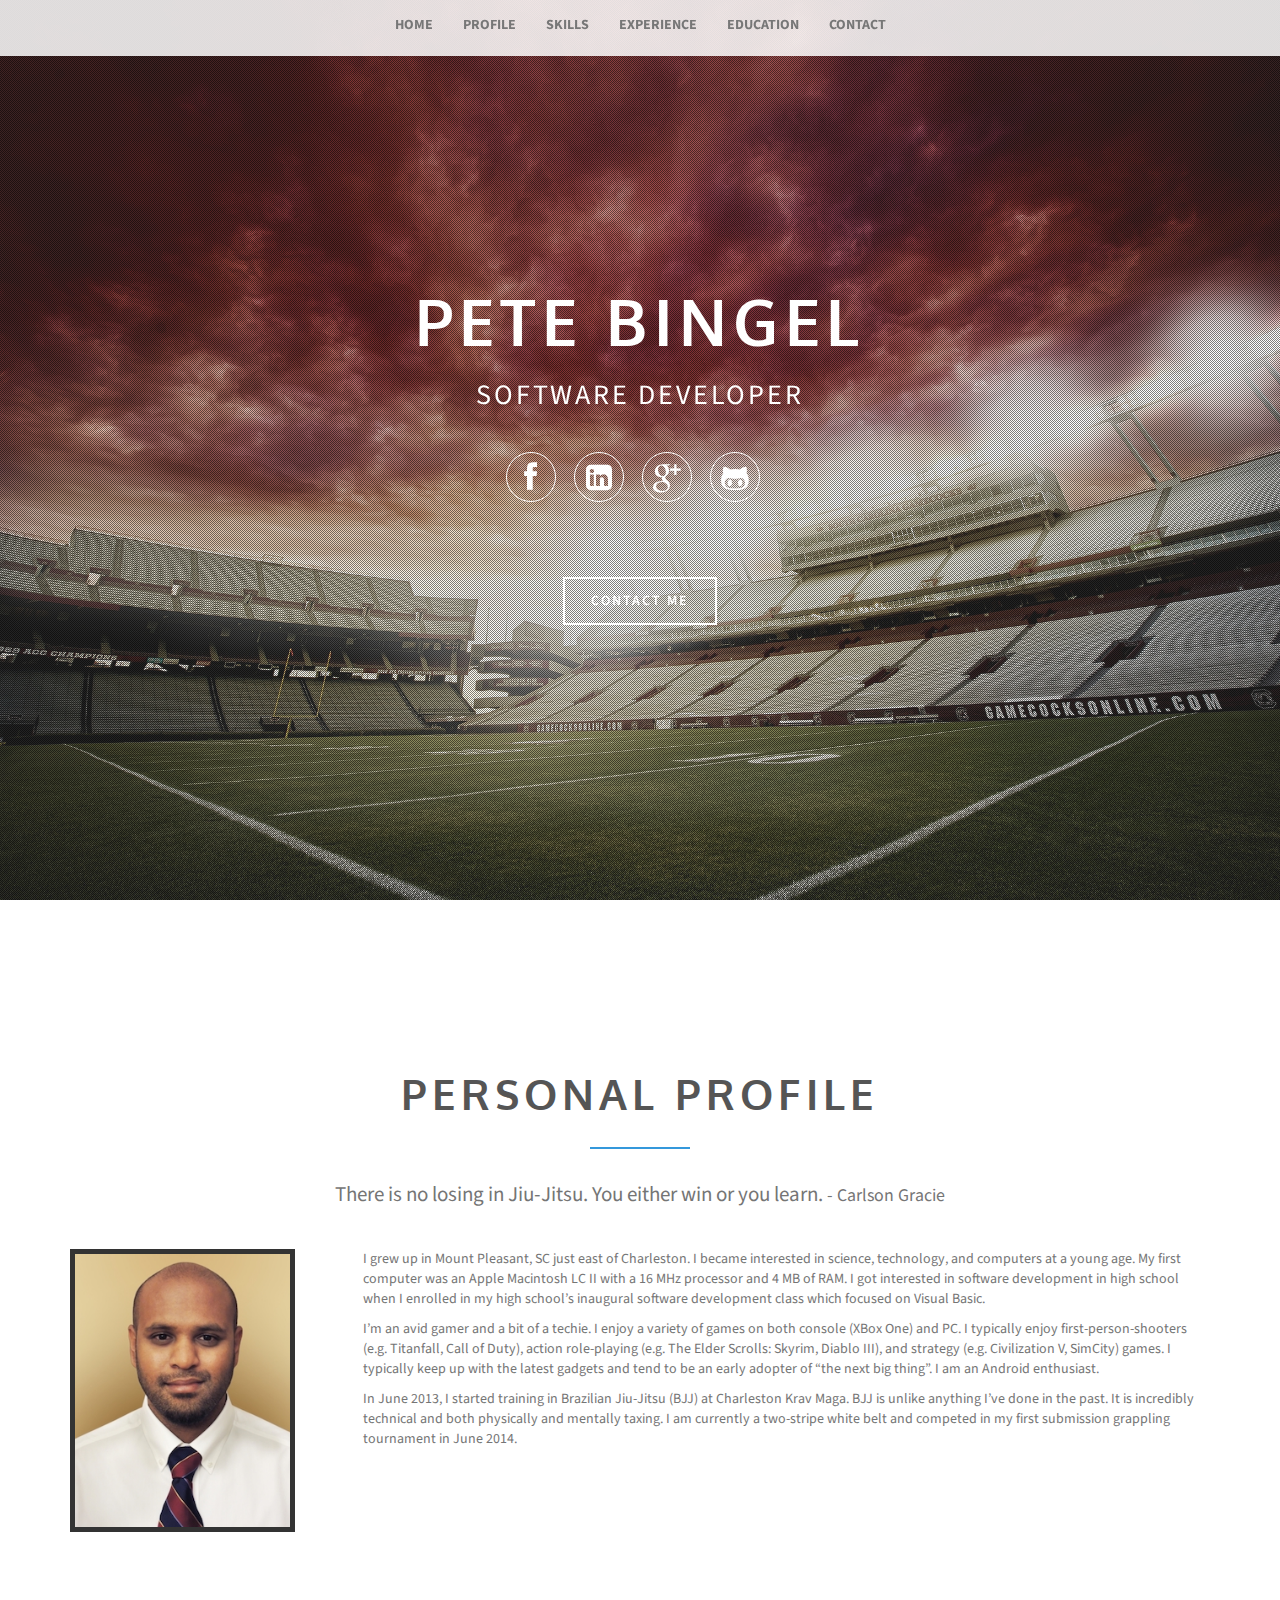
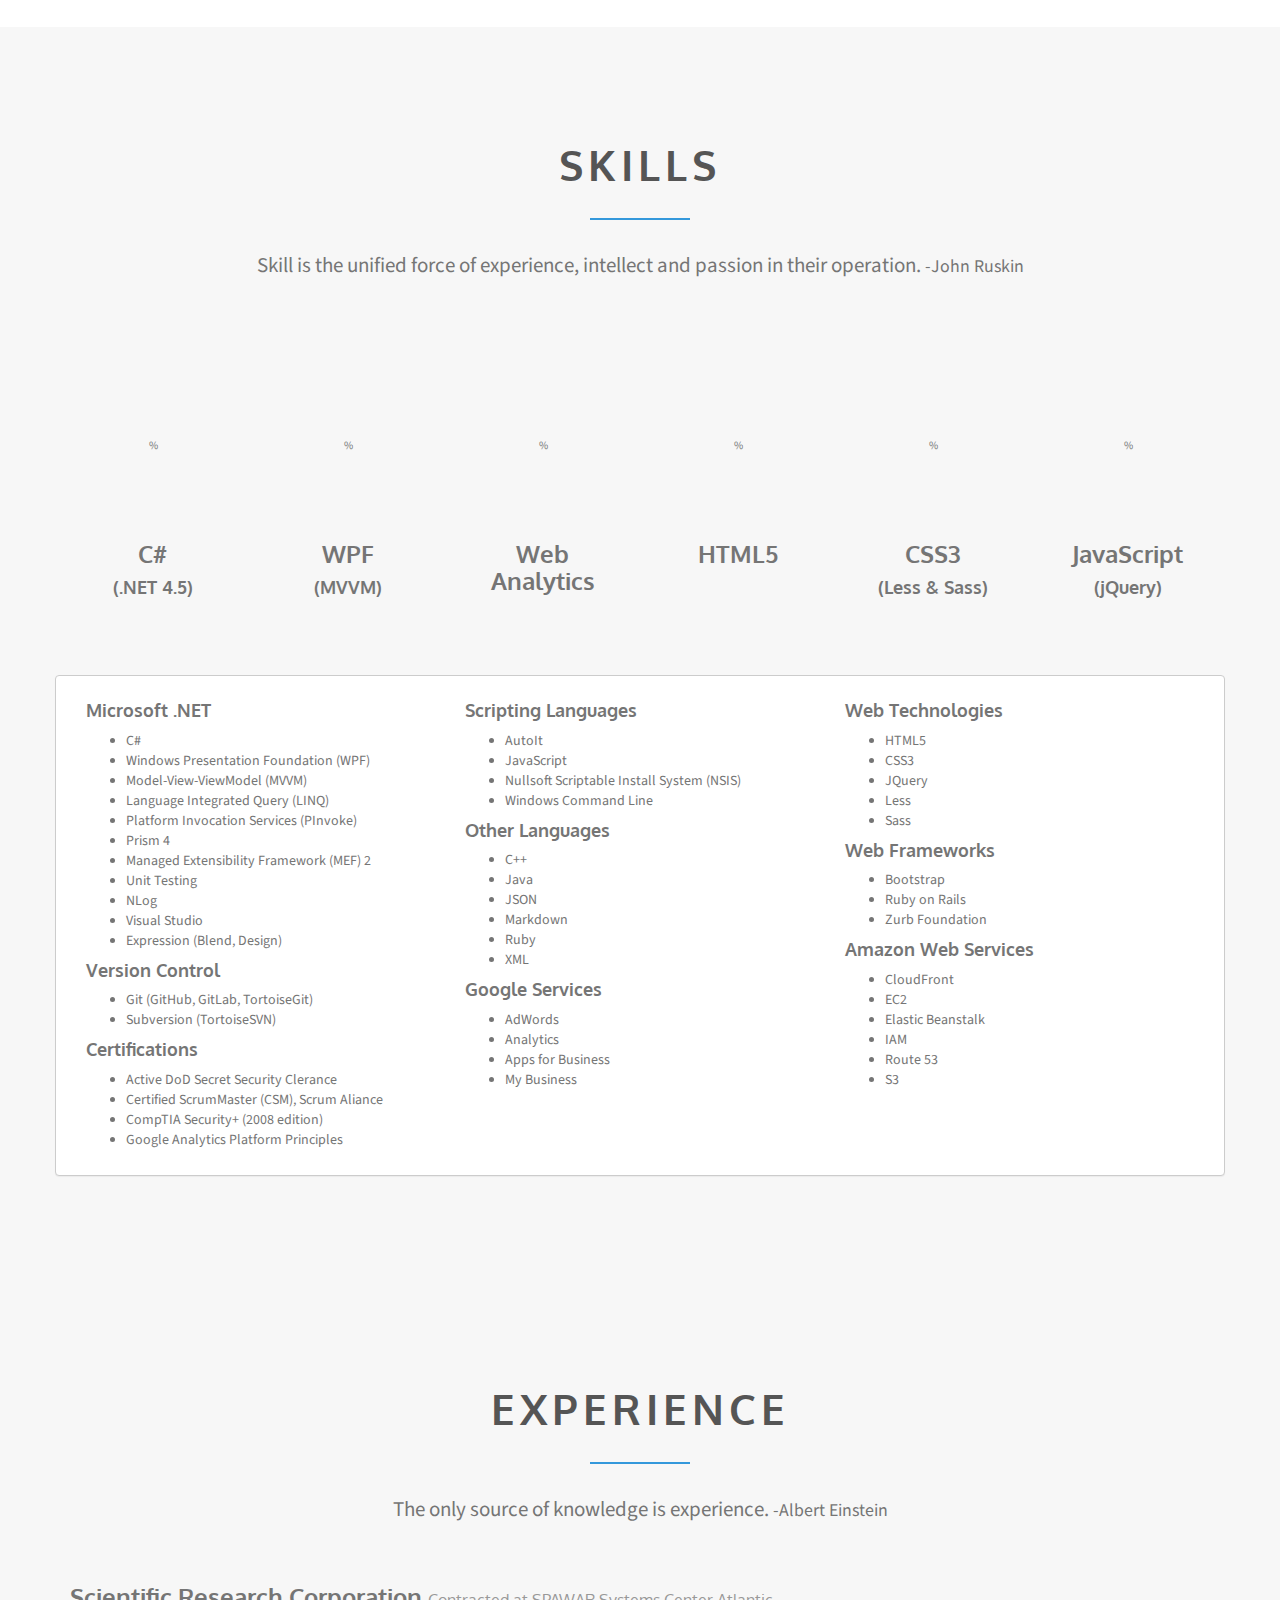
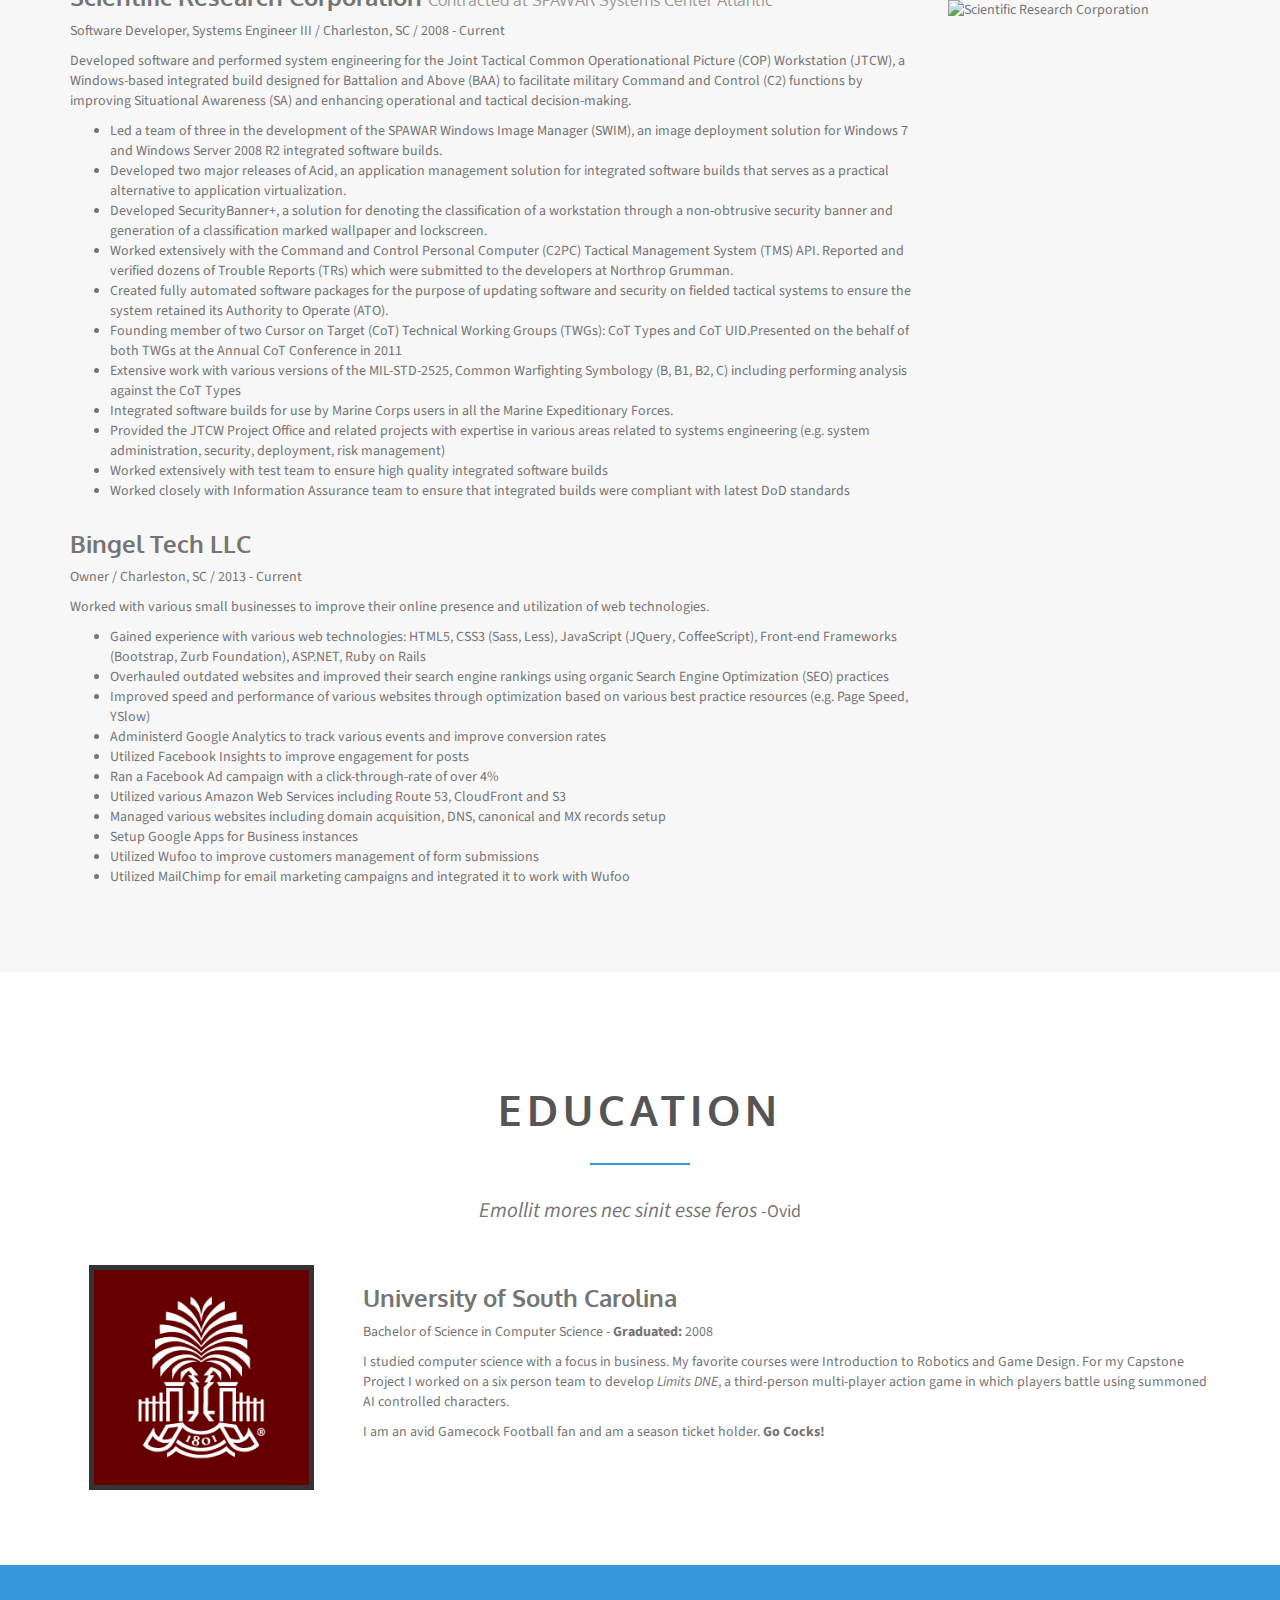
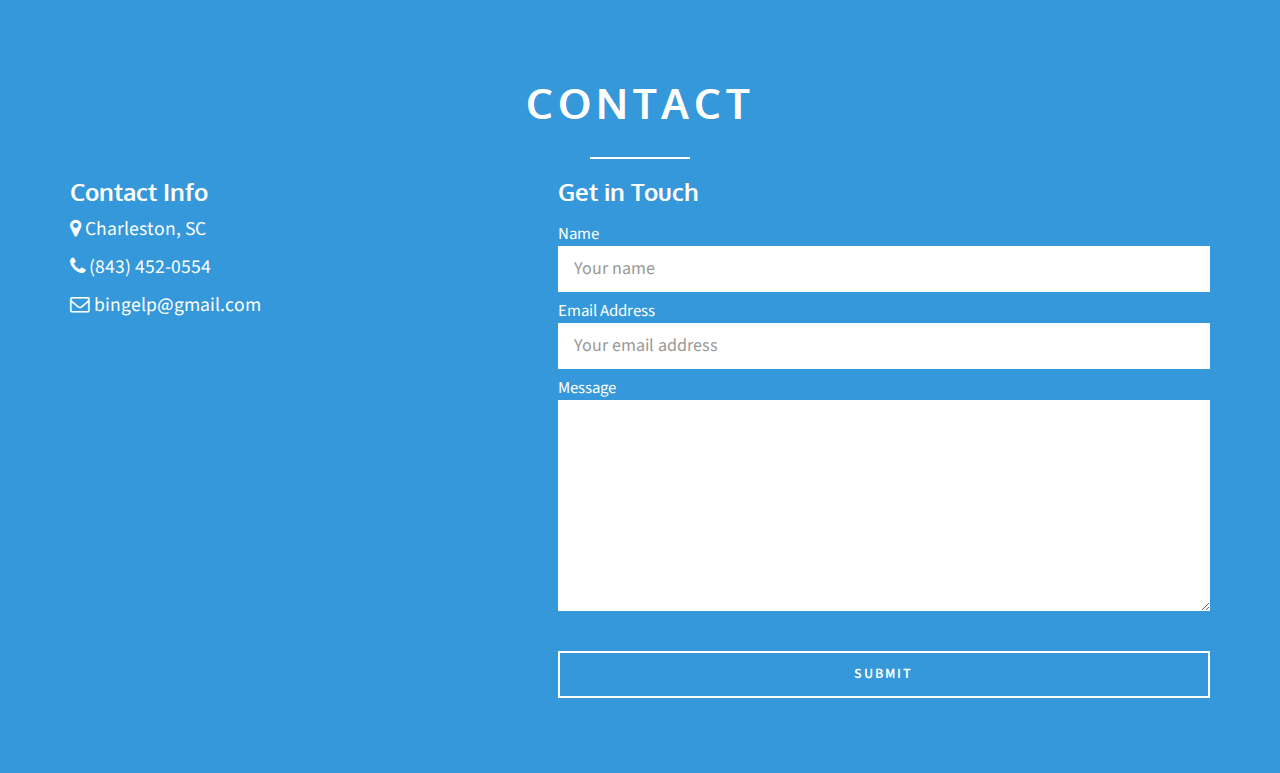
==== commit d876bba6: "image optimization and css/js reorder" ====
--- a/index.html
+++ b/index.html
@@ -27,6 +27,9 @@
      <link rel="stylesheet" href="css/magnific-popup.css">
      <!-- Custom styles for this template -->
      <link rel="stylesheet" href="css/main.css">
+          <!-- Fonts -->
+     <link href='http://fonts.googleapis.com/css?family=Source+Sans+Pro:300,400,600,700,900,300italic,400italic,600italic,700italic,900italic' rel='stylesheet' type='text/css'>
+     <link href='http://fonts.googleapis.com/css?family=Oxygen:400,700' rel='stylesheet' type='text/css'>
      <script type="application/ld+json">
     {
       "@context": "http://schema.org",
@@ -57,9 +60,7 @@
     </script>
      <!-- Feature detection -->
      <script src="js/modernizr-2.6.2.min.js"></script>
-     <!-- Fonts -->
-     <link href='http://fonts.googleapis.com/css?family=Source+Sans+Pro:300,400,600,700,900,300italic,400italic,600italic,700italic,900italic' rel='stylesheet' type='text/css'>
-     <link href='http://fonts.googleapis.com/css?family=Oxygen:400,700' rel='stylesheet' type='text/css'>
+
      <!-- HTML5 shim and Respond.js IE8 support of HTML5 elements and media queries -->
      <!--[if lt IE 9]>
      <script src="js/plugins/html5shiv.js"></script>
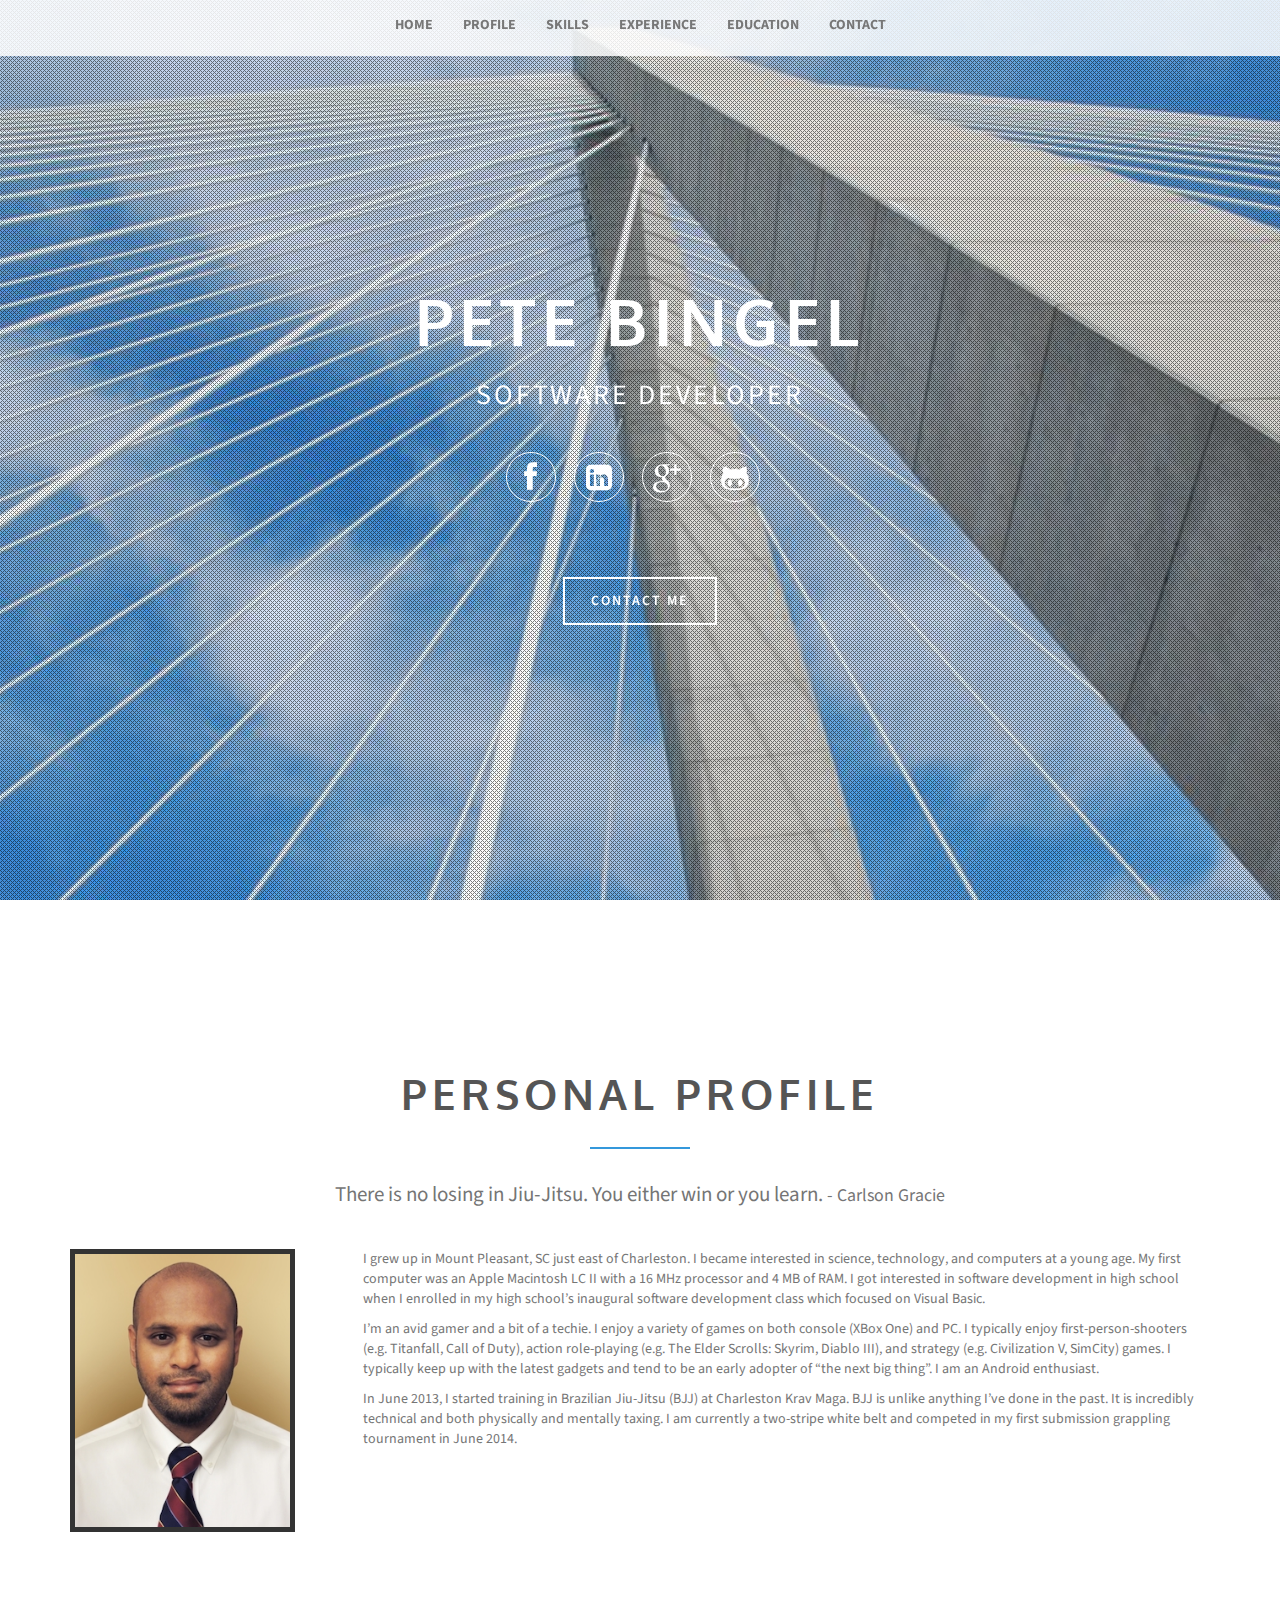
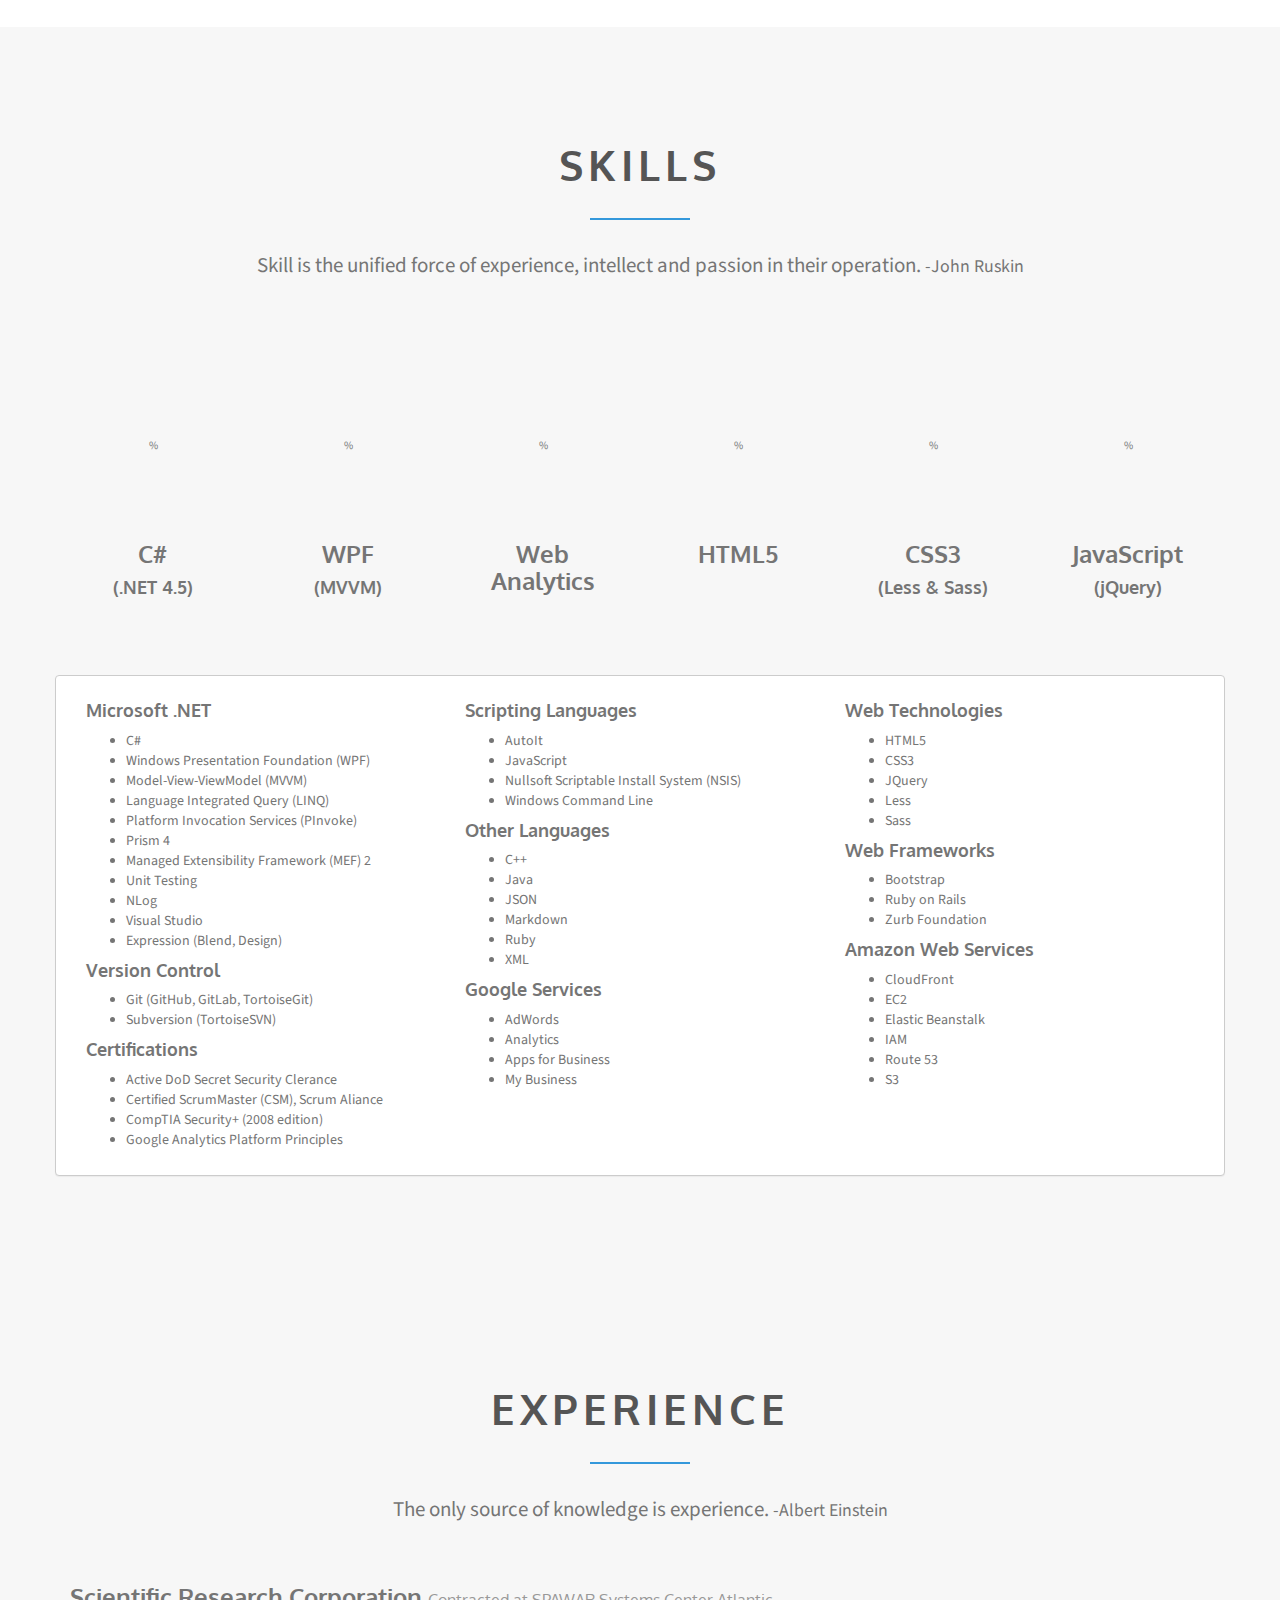
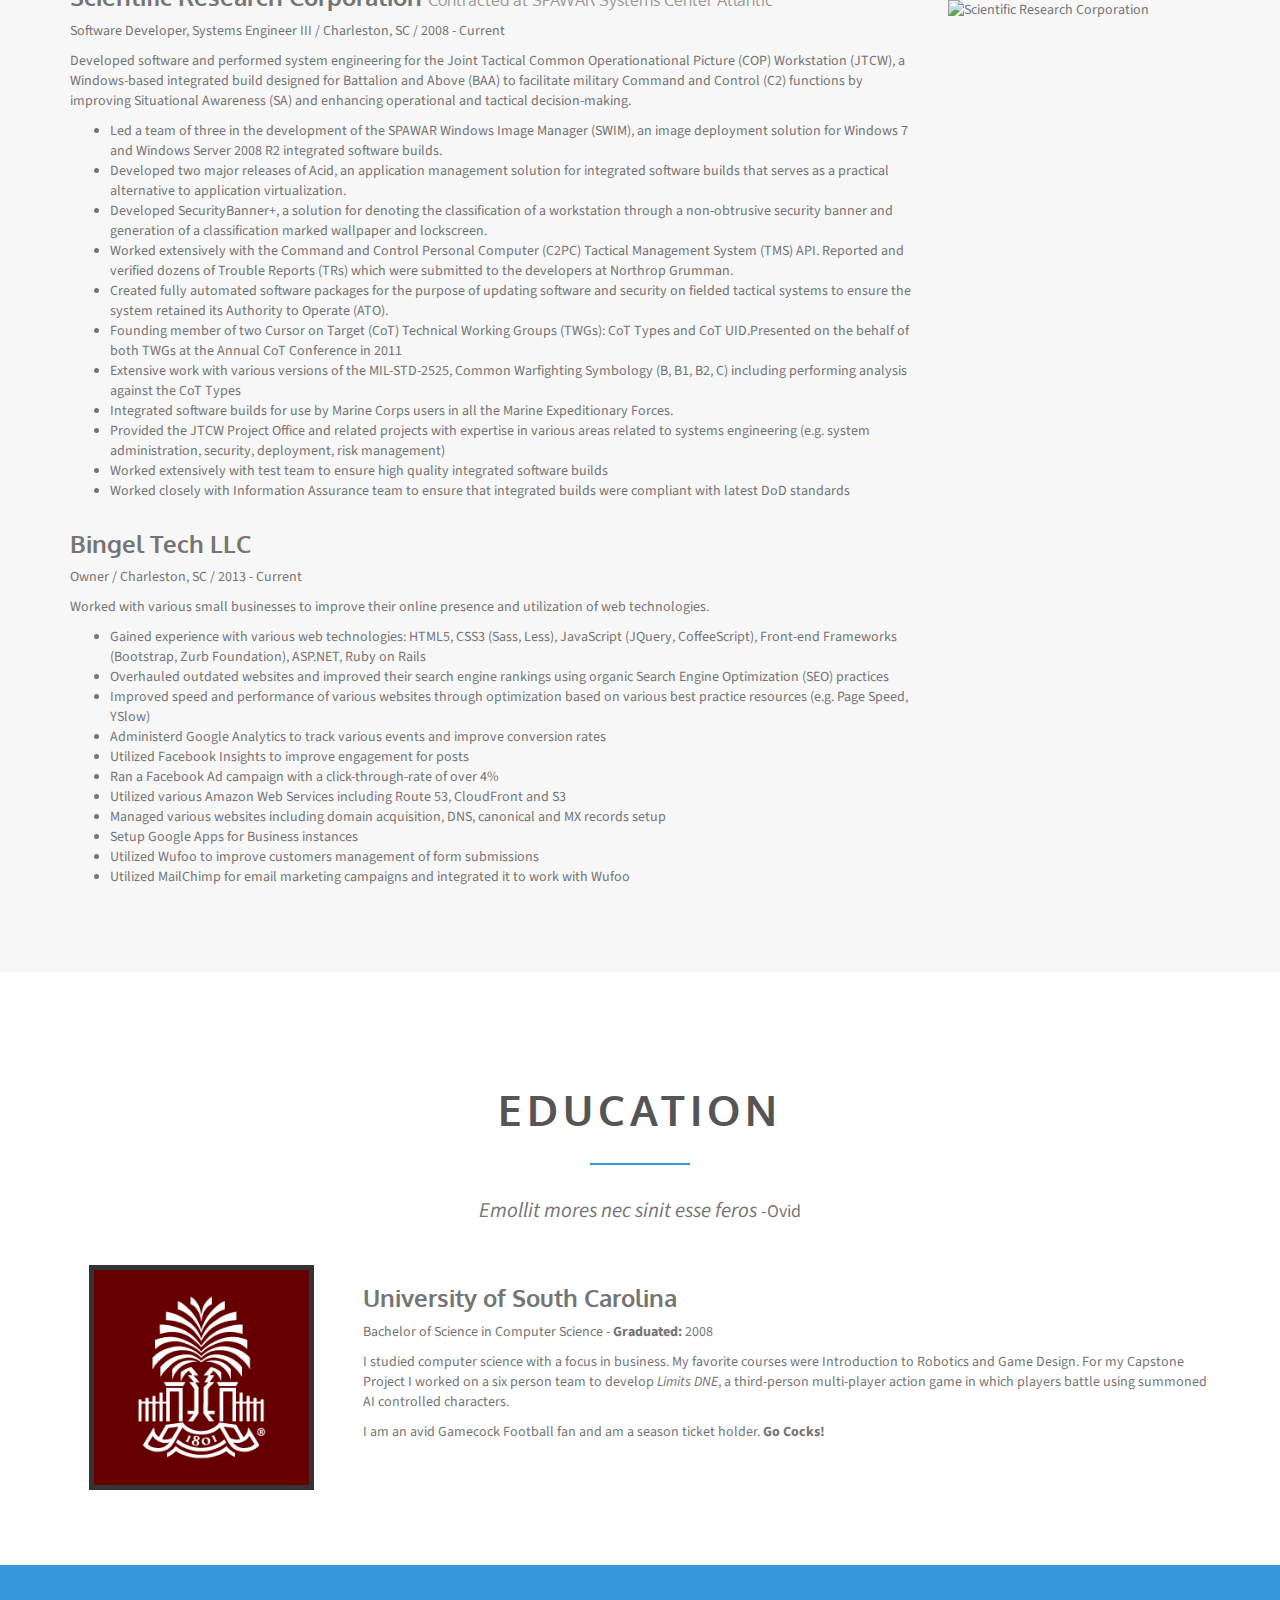
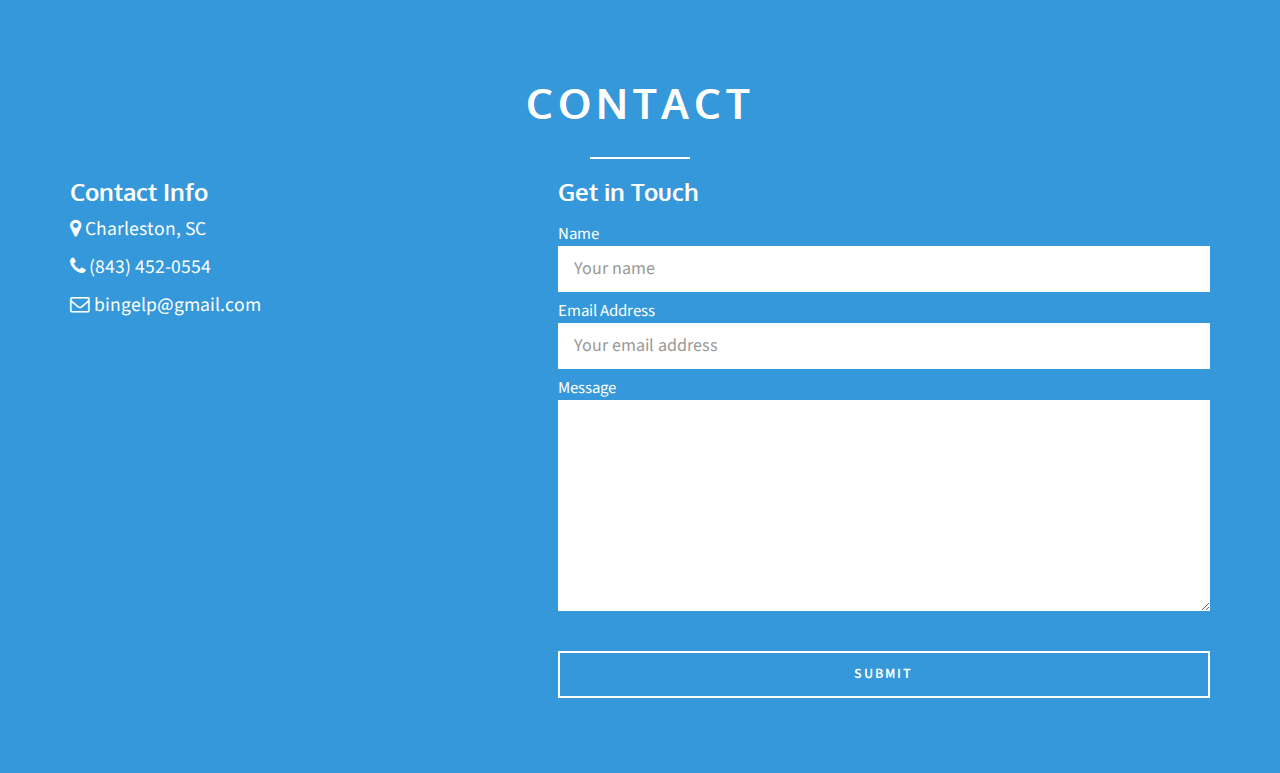
==== commit 62f12128: "replaced slider with single image" ====
--- a/index.html
+++ b/index.html
@@ -104,12 +104,6 @@
         </div>
      </div>
      <section id="page-welcome" class="page-welcome">
-        <div>
-           <ul class="slider-controls">
-              <li><a id="vegas-next" class="next" href="#"></a></li>
-              <li><a id="vegas-prev" class="prev" href="#"></a></li>
-           </ul>
-        </div>
         <div class="container">
            <div class="row">
               <header class="centered">
@@ -419,8 +413,6 @@
      <script src="js/jquery.sticky-ck.js"></script>
      <script src="js/jquery.easypiechart.min.js"></script>
      <script src="js/jquery.vegas.min.js"></script>
-     <script src="js/jquery.isotope.min.js"></script>
-     <script src="js/jquery.magnific-popup.min.js"></script>
      <script src="js/jquery.validate-ck.js"></script>
      <script src="js/waypoints.min.js"></script>
      <script src="js/main-ck.js"></script>
--- a/css/main.css
+++ b/css/main.css
@@ -473,21 +473,9 @@
 .btn.btn-default:hover,
 .btn.btn-default:active{
     background:#fff;
-    border-color: #fff;
-    color:#fff;
-}
-
-.btn.btn-info{
-  color:#fff;
-  background: #3498db;
-}
-
-.btn.btn-info:hover,
-.btn.btn-info:active{
-    background:#fff;
     border-color: #3498db;
-    color:#3498db;
-}
+}
+
 
 input,.input-lg,button{
     border-radius:0;
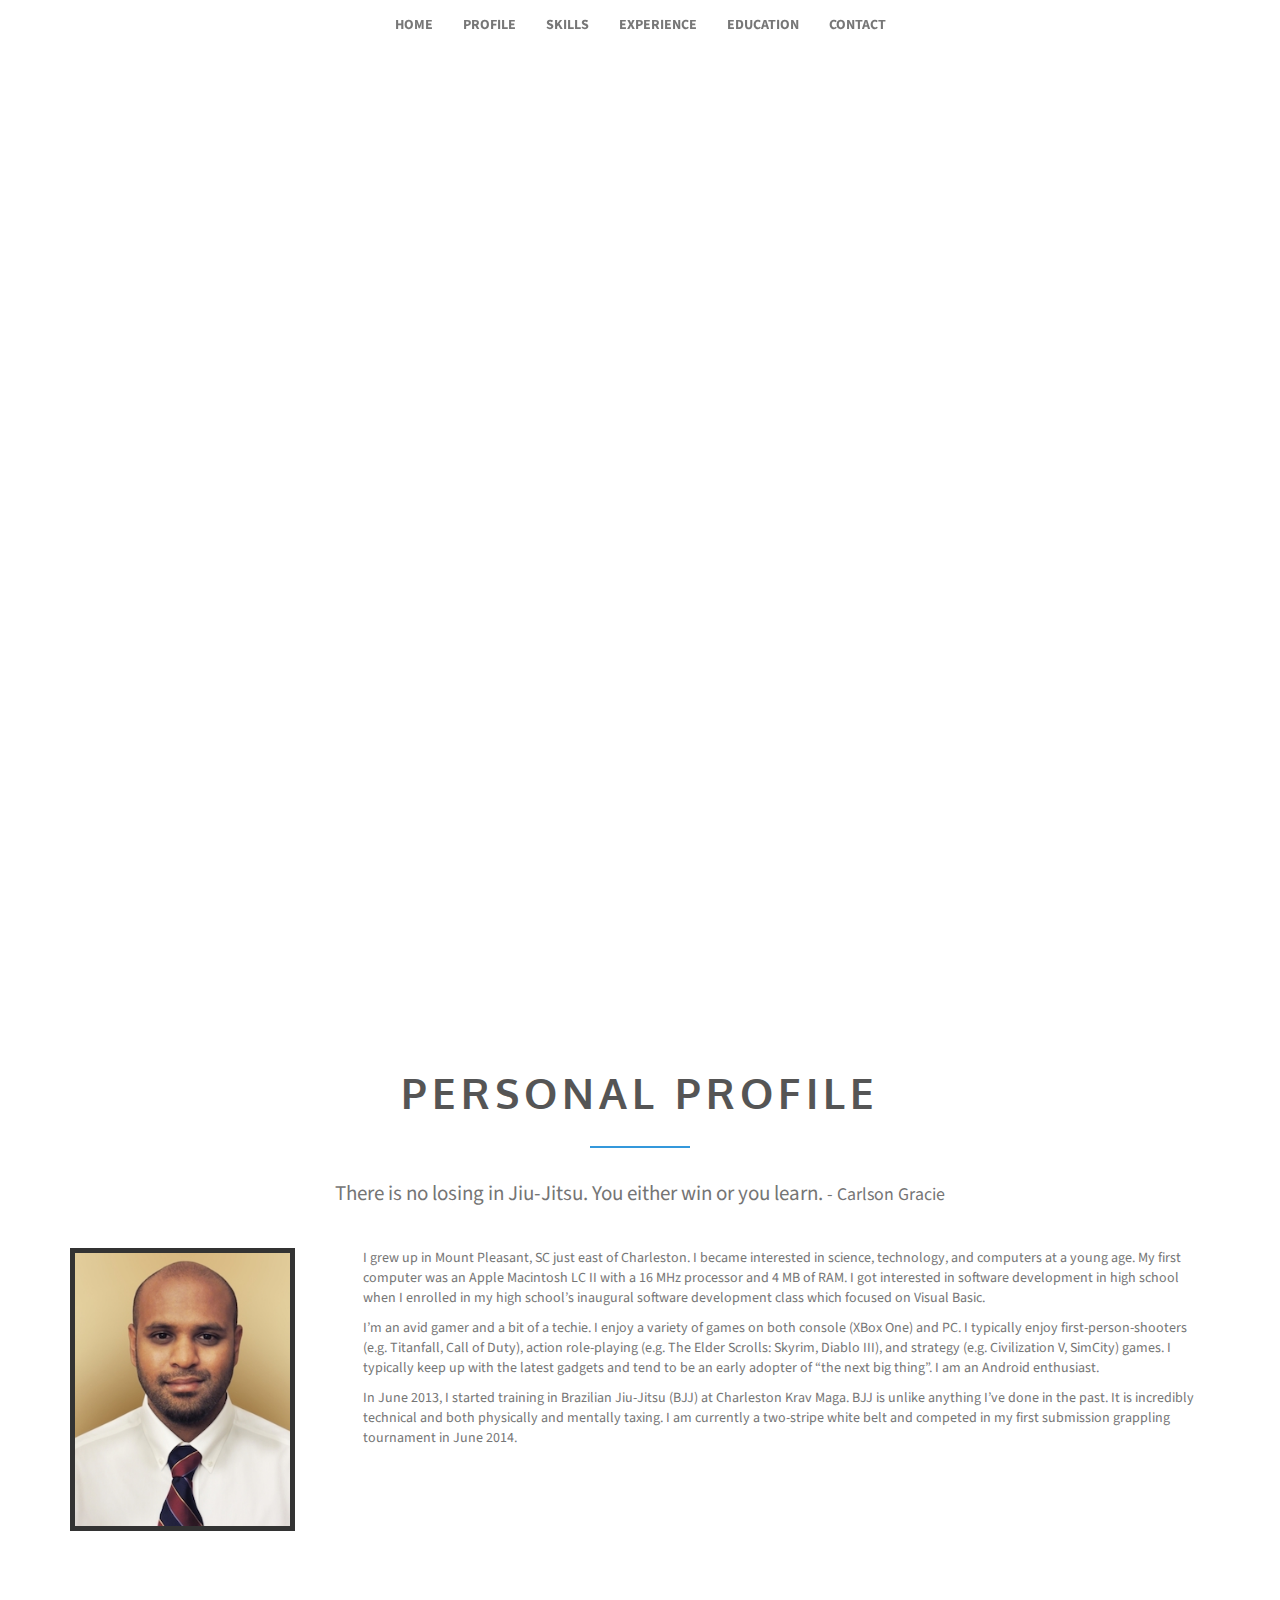
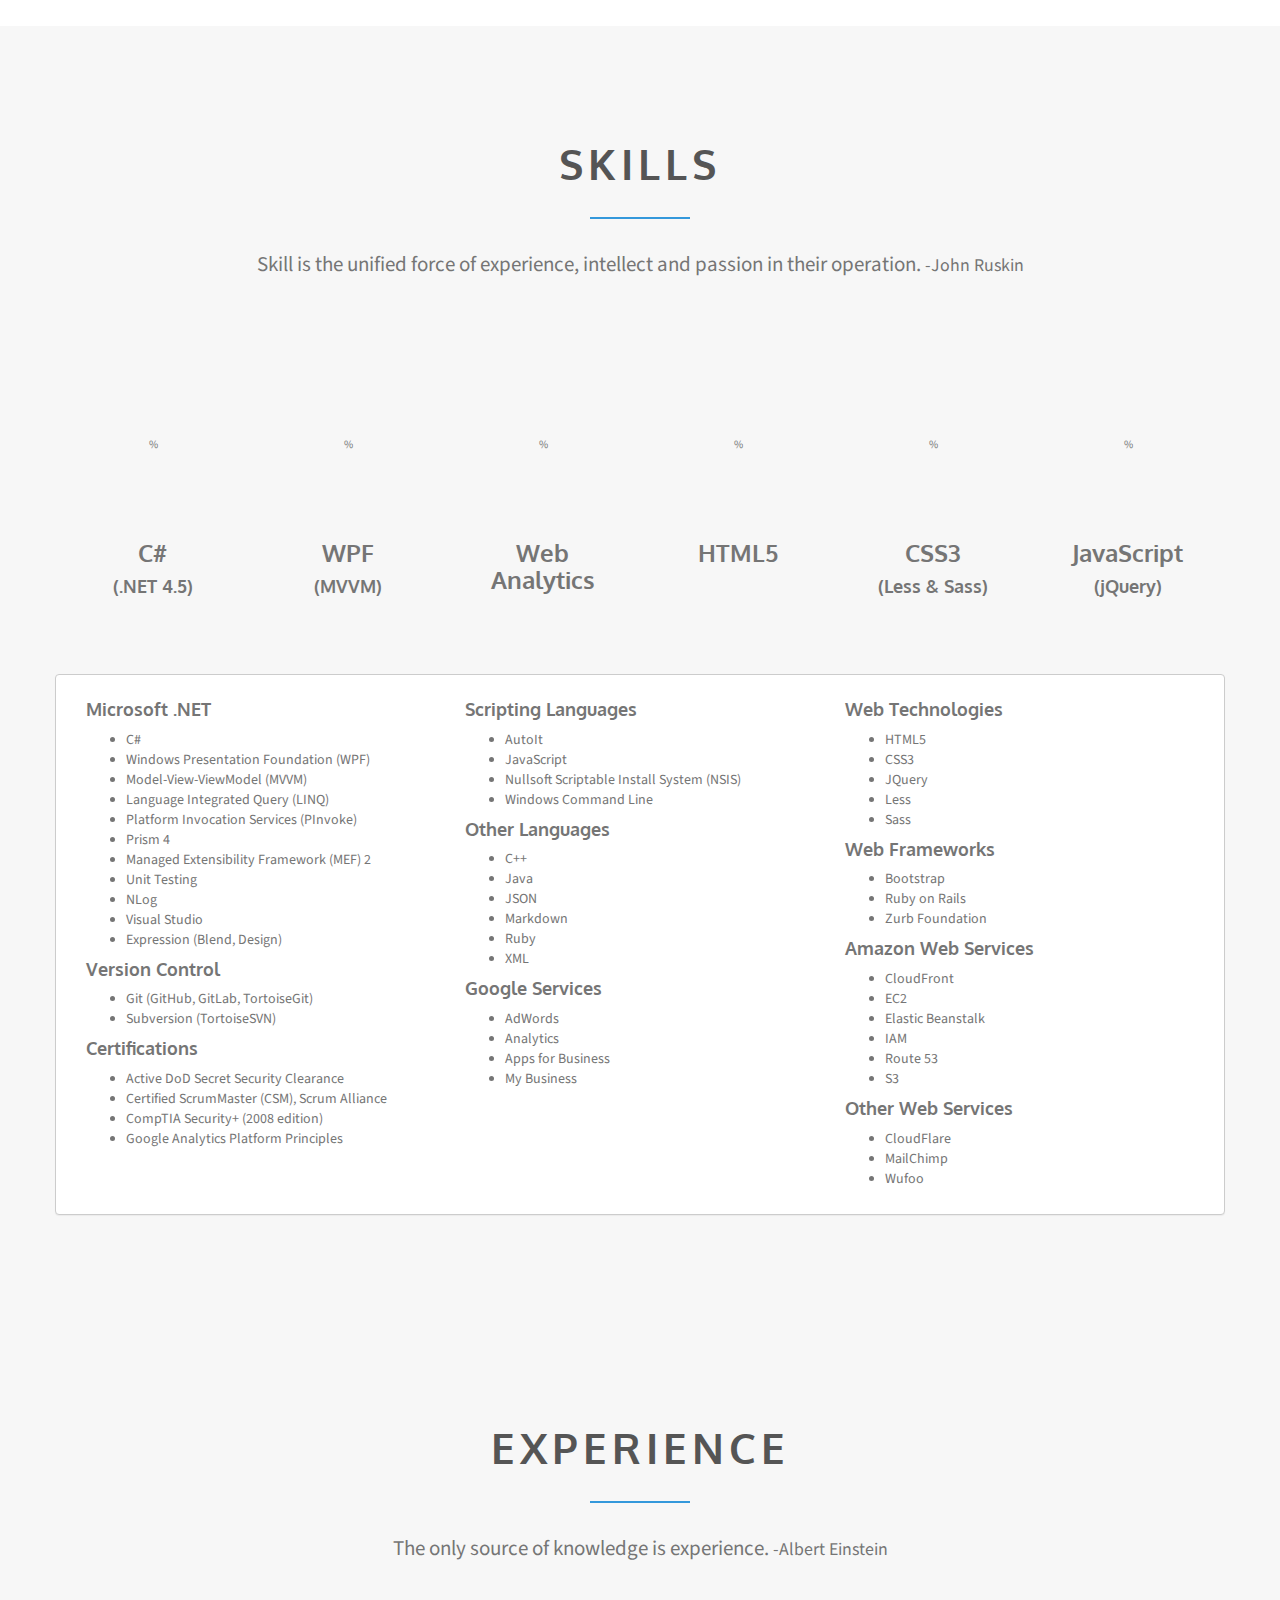
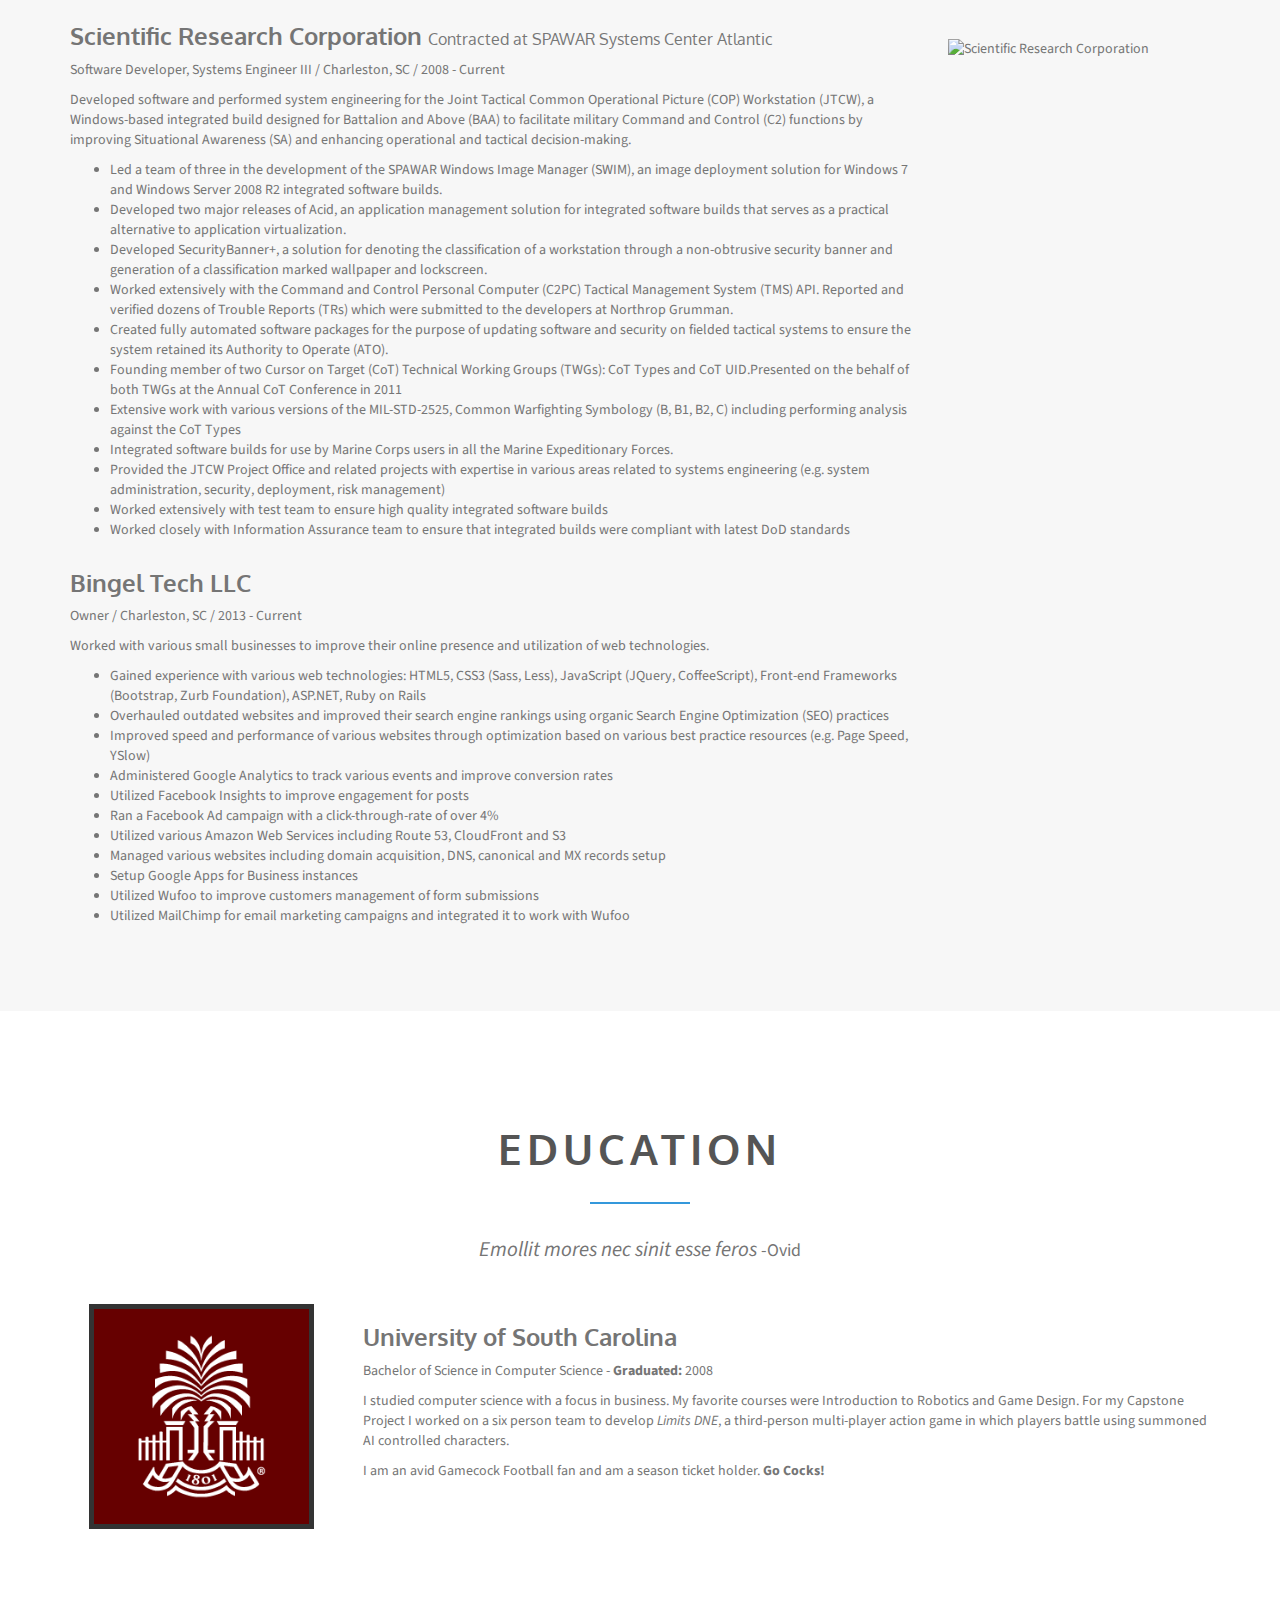
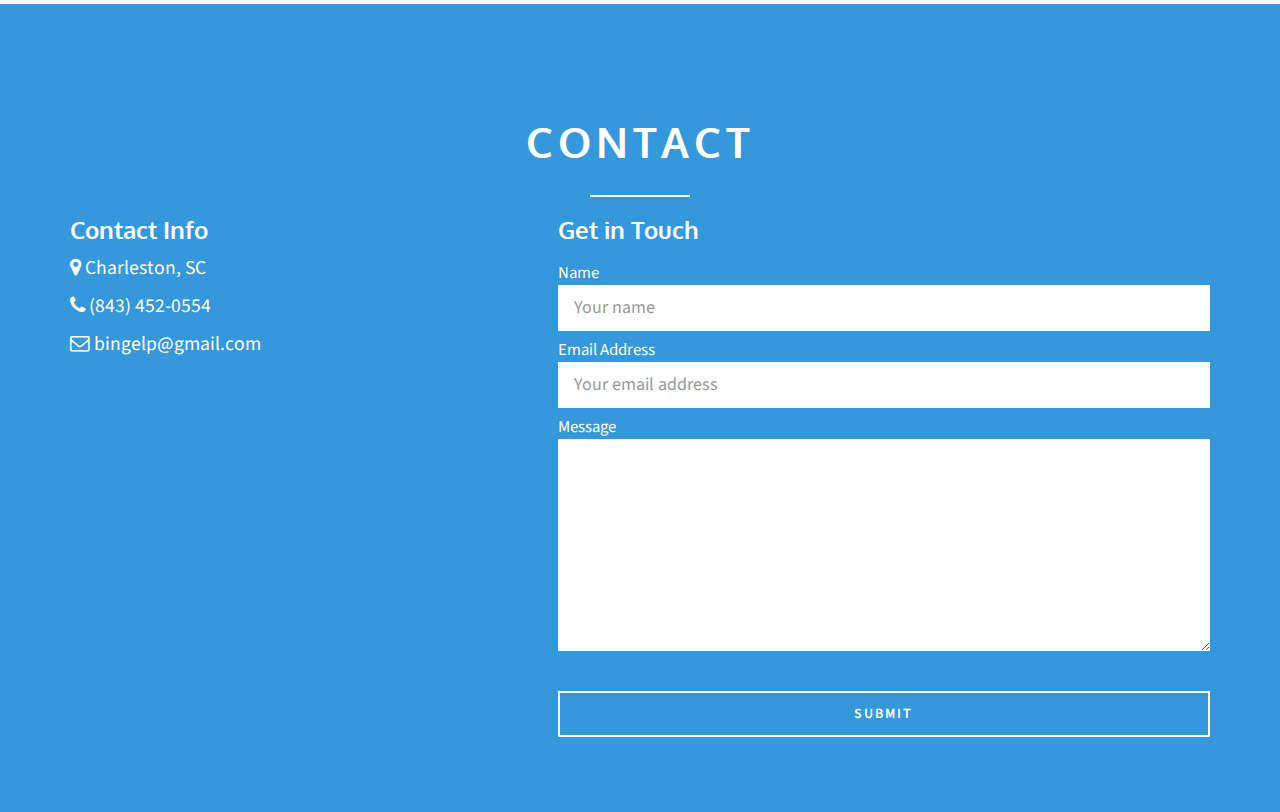
==== commit ad3c22e5: "Added Cloudflare support, minor bug fixes" ====
--- a/index.html
+++ b/index.html
@@ -13,18 +13,16 @@
      <meta property="og:title" content="Pete Bingel, Software Developer, from Charleston, SC">
      <meta property="og:type" content="website">
      <meta property="og:url" content="http://petebingel.me/">
-     <meta property="og:image" content="img/profile.jpg">
+     <meta property="og:image" content="http://petebingel.me/img/profile.jpg">
      <meta property="og:image:type" content="image/jpg">
      <meta property="og:image:width" content="255">
      <meta property="og:image:height" content="324">
      <meta property="og:description" content="Pete Bingel, Software Developer, from Charleston, SC">
      <!-- Place favicon.ico and apple-touch-icon.png in the root directory -->
      <!-- Bootstrap core CSS -->
-     <link rel="stylesheet" href="css/bootstrap.min.css">
-     <!-- Fonts from Font Awsome -->
-     <link rel="stylesheet" href="css/font-awesome.min.css">
-     <!-- Magnific popup -->
-     <link rel="stylesheet" href="css/magnific-popup.css">
+     <link rel="stylesheet" href="//maxcdn.bootstrapcdn.com/bootstrap/3.2.0/css/bootstrap.min.css">
+     <!-- Fonts from Font Awesome -->
+     <link rel="stylesheet" href="//maxcdn.bootstrapcdn.com/font-awesome/4.1.0/css/font-awesome.min.css">
      <!-- Custom styles for this template -->
      <link rel="stylesheet" href="css/main.css">
           <!-- Fonts -->
@@ -41,7 +39,7 @@
         "postalCode": "20407"
       },
       "email": "mailto:bingelp@gmail.com",
-      "image": "img/profile.jpg",
+      "image": "http://petebingel.me/img/profile.jpg",
       "jobTitle": "Software Developer",
       "name": "Pete Bingel",
       "givenName": "Peter",
@@ -59,7 +57,7 @@
     }
     </script>
      <!-- Feature detection -->
-     <script src="js/modernizr-2.6.2.min.js"></script>
+     <script src="//cdnjs.cloudflare.com/ajax/libs/modernizr/2.8.2/modernizr.min.js"></script>
 
      <!-- HTML5 shim and Respond.js IE8 support of HTML5 elements and media queries -->
      <!--[if lt IE 9]>
@@ -78,6 +76,7 @@
 
      </script>
   </head>
+
   <body>
      <div class="navbar navbar-default navbar-static-top" role="navigation">
         <div class="container">
@@ -113,13 +112,14 @@
               <div class="social-icons">
                  <a href="https://www.facebook.com/bingelp" target="_blank" class="btn btn-round btn-clear btn-facebook"><i class="fa fa-facebook"></i></a>
                  <a href="https://www.linkedin.com/in/pbingel" target="_blank" class="btn btn-round btn-clear btn-linkedin"><i class="fa fa-linkedin-square"></i></a>
-                 <a href="https://www.google.com/+PeteBingel" target="_blank" class="btn btn-round btn-clear btn-google"><i class="fa fa-google-plus"></i></a>
+                 <a href="https://plus.google.com/+PeteBingel?rel=author" target="_blank" class="btn btn-round btn-clear btn-google"><i class="fa fa-google-plus"></i></a>
                  <a href="https://github.com/bingelp" target="_blank" class="btn btn-round btn-clear btn-github"><i class="fa fa-github-alt"></i></a>
               </div>
               <a href="#page-contact" class="btn btn-default contact-me">Contact Me</a>
            </div>
         </div>
      </section>
+
      <section id="page-profile" class="page-profile">
         <div class="container">
            <header class="section-header">
@@ -212,8 +212,8 @@
                     </ul>
                     <h4>Certifications</h4>
                     <ul>
-                      <li>Active DoD Secret Security Clerance</li>
-                      <li>Certified ScrumMaster (CSM), Scrum Aliance</li>
+                      <li>Active DoD Secret Security Clearance</li>
+                      <li>Certified ScrumMaster (CSM), Scrum Alliance</li>
                       <li>CompTIA Security+ (2008 edition)</li>
                       <li>Google Analytics Platform Principles</li>
                     </ul>
@@ -264,14 +264,21 @@
                        <li>EC2</li>
                        <li>Elastic Beanstalk</li>
                        <li>IAM</li>
-                       <li>Route 53</li>                       
+                       <li>Route 53</li>
                        <li>S3</li>
                     </ul>
+                    <h4>Other Web Services</h4>
+                    <ul>
+                       <li>CloudFlare</li>
+                       <li>MailChimp</li>
+                       <li>Wufoo</li>
+                    </ul>
                  </div>
               </div>
            </div>
         </div>
      </section>
+
      <section id="page-experience" class="page-experience">
         <div class="container">
            <header class="section-header">
@@ -289,7 +296,7 @@
                        <h3>Scientific Research Corporation <small>Contracted at SPAWAR Systems Center Atlantic</small></h3>
                        <p>Software Developer, Systems Engineer III / Charleston, SC / 2008 - Current</p>
                     </header>
-                    <p>Developed software and performed system engineering for the Joint Tactical Common Operationational Picture (COP) Workstation (JTCW), a Windows-based integrated build designed for Battalion and Above (BAA) to facilitate military Command and Control (C2) functions by improving Situational Awareness (SA) and enhancing operational and tactical decision-making.</p>
+                    <p>Developed software and performed system engineering for the Joint Tactical Common Operational Picture (COP) Workstation (JTCW), a Windows-based integrated build designed for Battalion and Above (BAA) to facilitate military Command and Control (C2) functions by improving Situational Awareness (SA) and enhancing operational and tactical decision-making.</p>
                     <ul>
                        <li>Led a team of three in the development of the SPAWAR Windows Image Manager (SWIM), an image deployment solution for Windows 7 and Windows Server 2008 R2 integrated software builds.</li>
                        <li>Developed two major releases of Acid, an application management solution for integrated software builds that serves as a practical alternative to application virtualization.</li>
@@ -309,7 +316,7 @@
            </div>
            <div class="row">
               <div class="col-md-3 col-md-push-9">
-                
+
               </div>
               <div class="col-md-9 col-md-pull-3">
                  <article class="experience">
@@ -322,7 +329,7 @@
                        <li>Gained experience with various web technologies: HTML5, CSS3 (Sass, Less), JavaScript (JQuery, CoffeeScript), Front-end Frameworks (Bootstrap, Zurb Foundation),  ASP.NET, Ruby on Rails</li>
                        <li>Overhauled outdated websites and improved their search engine rankings using organic Search Engine Optimization (SEO) practices</li>
                        <li>Improved speed and performance of various websites through optimization based on various best practice resources (e.g. Page Speed, YSlow)</li>
-                       <li>Administerd Google Analytics to track various events and improve conversion rates</li>
+                       <li>Administered Google Analytics to track various events and improve conversion rates</li>
                        <li>Utilized Facebook Insights to improve engagement for posts</li>
                        <li>Ran a Facebook Ad campaign with a click-through-rate of over 4%</li>
                        <li>Utilized various Amazon Web Services including Route 53, CloudFront and S3</li>
@@ -337,6 +344,7 @@
            </div>
         </div>
      </section>
+
      <section id="page-education" class="page-education">
         <div class="container">
            <header class="section-header">
@@ -406,15 +414,15 @@
            <!-- End row -->
         </div>
      </section>
-     <script src="js/jquery-1.10.2.min.js"></script>
-     <script src="js/bootstrap.min.js"></script>
-     <script src="js/jquery.scrollTo.js"></script>
-     <script src="js/jquery.nav-ck.js"></script>
+     <script src="//ajax.googleapis.com/ajax/libs/jquery/1.11.1/jquery.min.js"></script>
+     <script src="//maxcdn.bootstrapcdn.com/bootstrap/3.2.0/js/bootstrap.min.js"></script>
+     <script src="//cdnjs.cloudflare.com/ajax/libs/jquery-scrollTo/1.4.11/jquery.scrollTo.min.js"></script>
+     <script src="//cdnjs.cloudflare.com/ajax/libs/jquery-one-page-nav/3.0.0/jquery.nav.min.js"></script>
      <script src="js/jquery.sticky-ck.js"></script>
-     <script src="js/jquery.easypiechart.min.js"></script>
+     <script src="//cdnjs.cloudflare.com/ajax/libs/easy-pie-chart/2.1.4/jquery.easypiechart.min.js"></script>
      <script src="js/jquery.vegas.min.js"></script>
-     <script src="js/jquery.validate-ck.js"></script>
-     <script src="js/waypoints.min.js"></script>
+     <script src="//cdnjs.cloudflare.com/ajax/libs/jquery-validate/1.11.1/jquery.validate.min.js"></script>
+     <script src="//cdnjs.cloudflare.com/ajax/libs/waypoints/2.0.4/waypoints.min.js"></script>
      <script src="js/main-ck.js"></script>
   </body>
  </html>